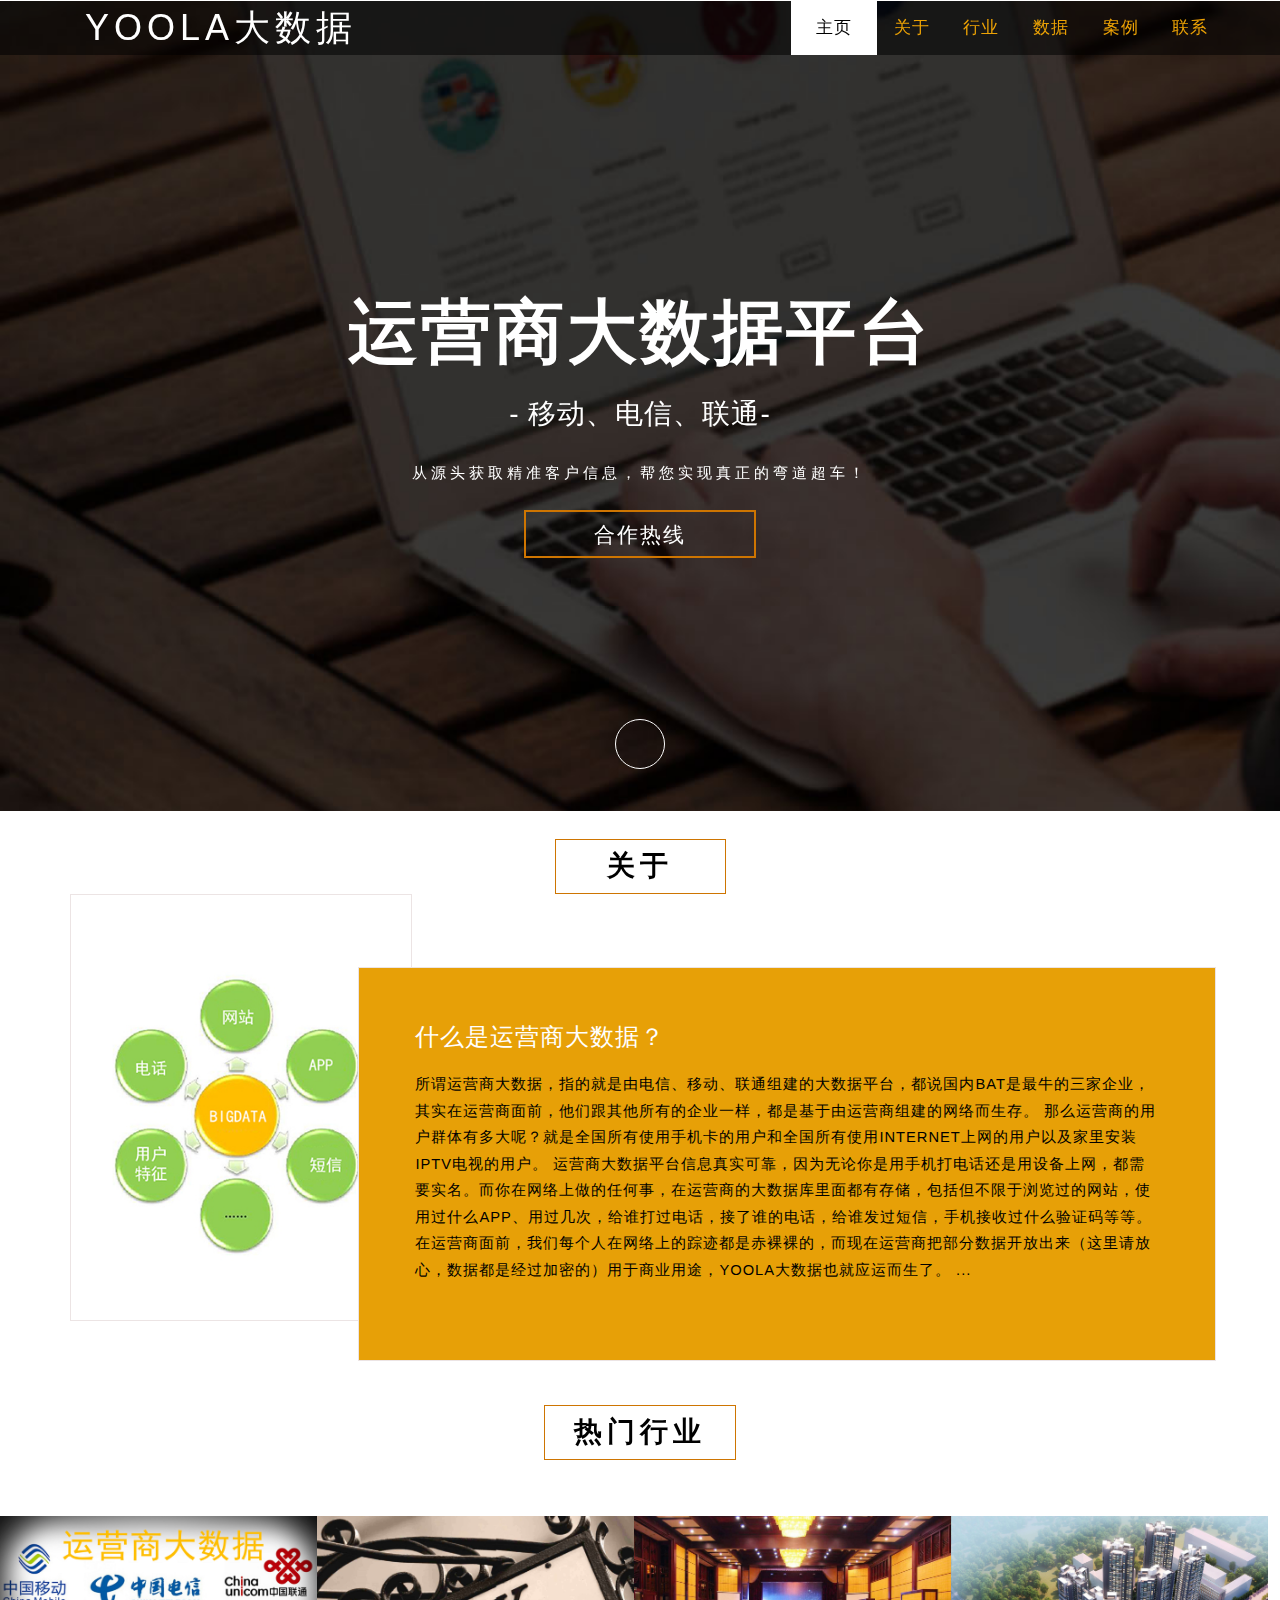
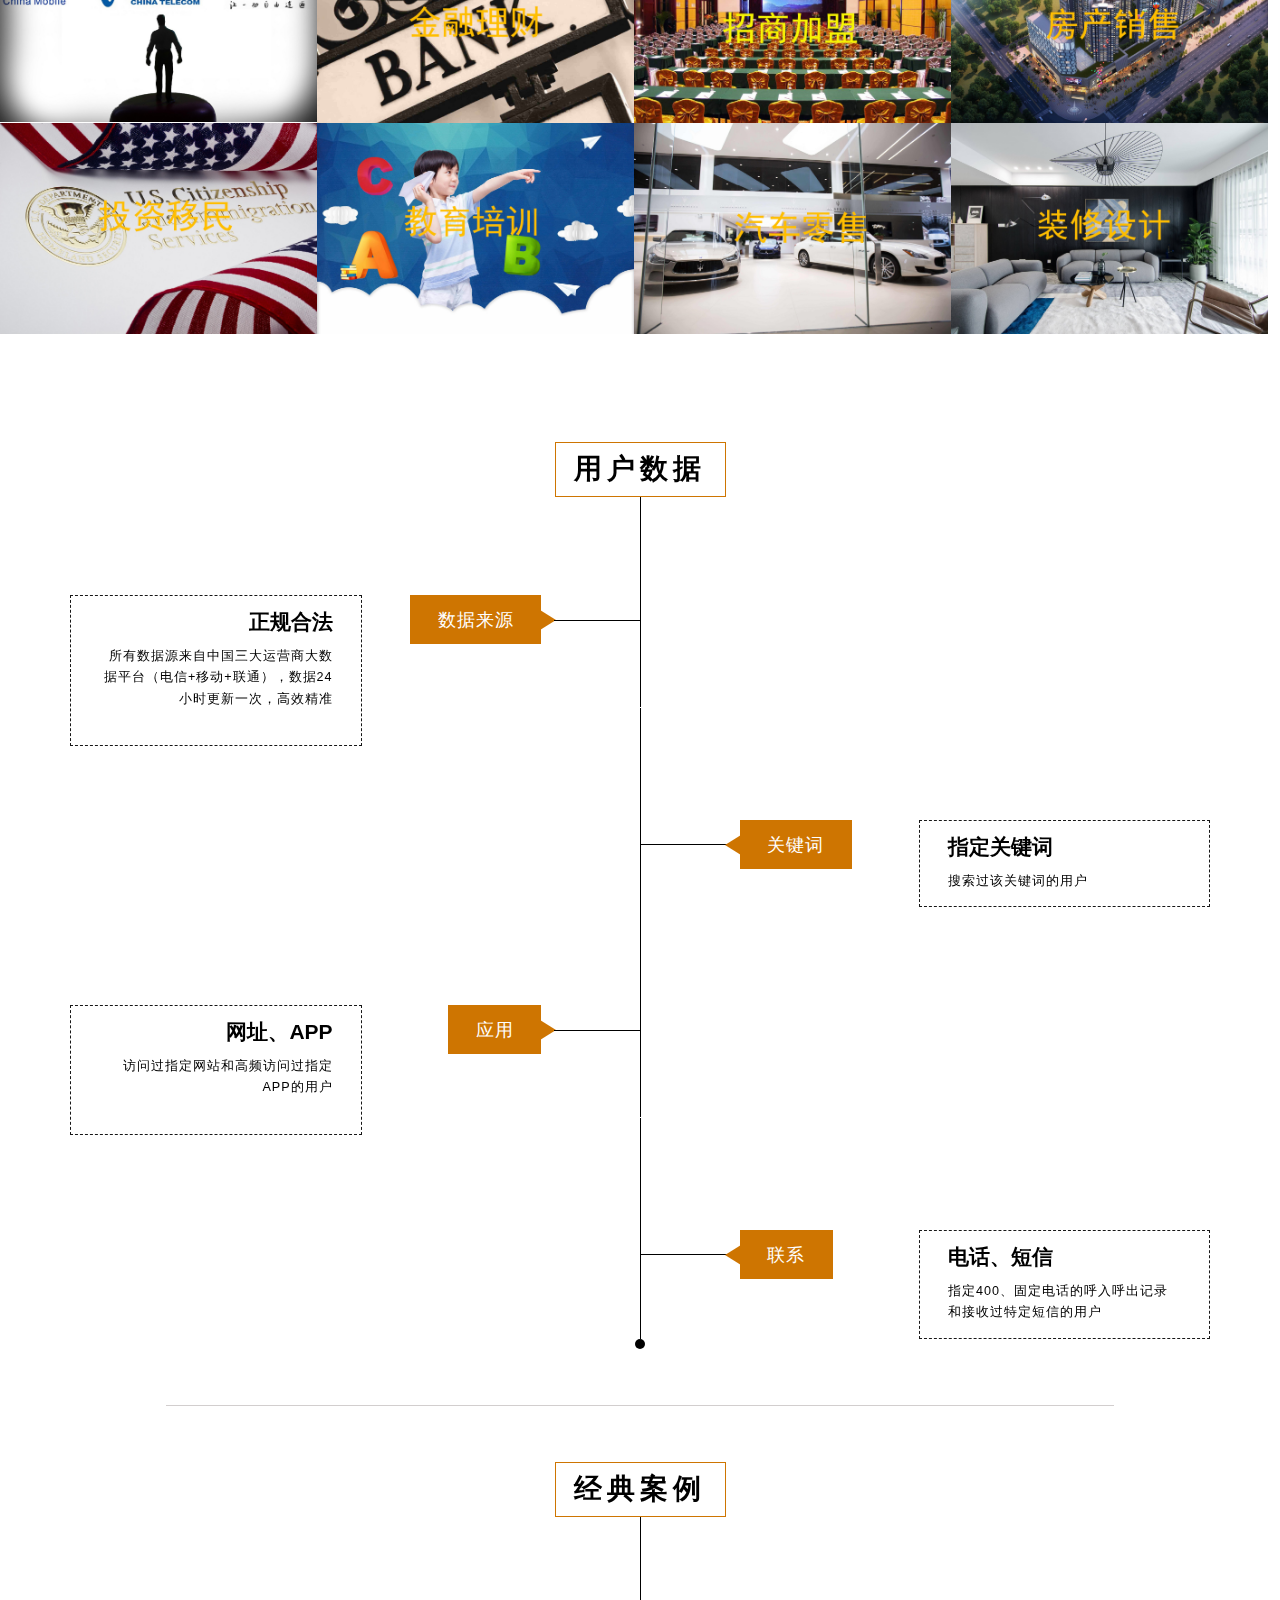
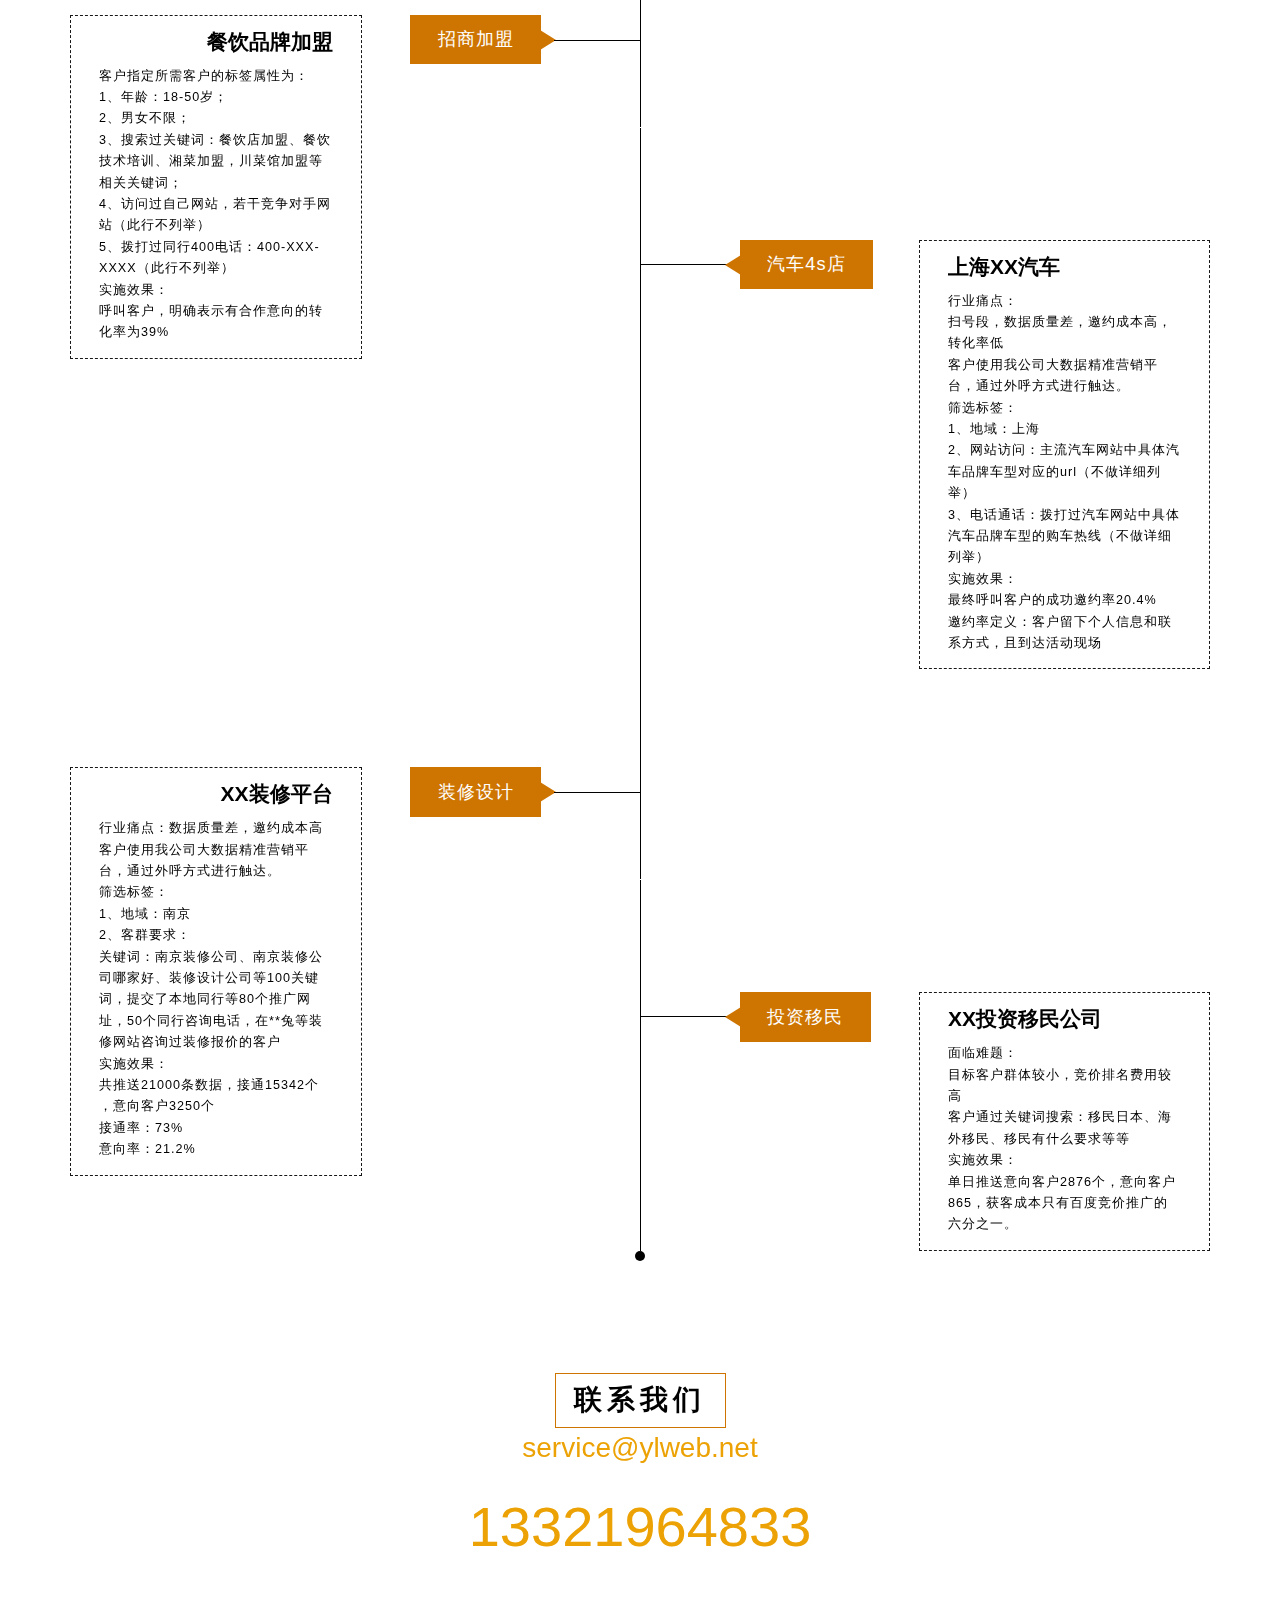
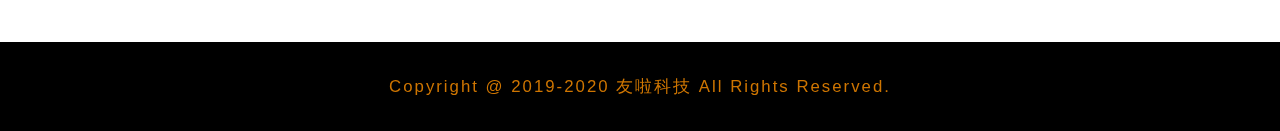
==== index.html @ e9c8e83b "fix" ====
<!DOCTYPE html>
<!-- saved from url=(0031)http://dsj.ylweb.net/index.html -->
<html lang="en"><head><meta http-equiv="Content-Type" content="text/html; charset=UTF-8">
<!-- for-mobile-apps -->
<meta name="viewport" content="width=device-width, initial-scale=1">

<title>运营商大数据精准客户营销平台-友啦科技</title>
<meta name="description" content="友啦科技移动联通电信三大运营商大数据平台，抓取精准客户信息，实时抓取指定网站、APP、搜索关键字的客户号码，运营商大数据精准客户营销平台！">
<meta name="keywords" content="友啦大数据,YOOLA大数据,大数据营销,运营商大数据,精准客户信息,精准客户资源,精准营销,精准号码,联通大数据,电信大数据,移动大数据">
<script type="application/x-javascript"> addEventListener("load", function() { setTimeout(hideURLbar, 0); }, false);
		function hideURLbar(){ window.scrollTo(0,1); } </script>
<!-- //for-mobile-apps -->
<link href="./index_files/bootstrap.css" rel="stylesheet" type="text/css" media="all">
<link href="./index_files/font-awesome.css" rel="stylesheet" type="text/css" media="all">
<link rel="stylesheet" href="./index_files/chocolat.css" type="text/css" media="screen">
<!-- chocolate css for gallery light box-->
<!-- animation -->
<link href="./index_files/animate.css" rel="stylesheet" type="text/css" media="all">
<!-- //animation -->
<link href="./index_files/style.css" rel="stylesheet" type="text/css" media="all">
<script src="./index_files/jquery-1.11.1.min.js.下载"></script>
<script src="./index_files/bootstrap.js.下载"></script>
<script type="text/javascript">
	jQuery(document).ready(function($) {
		$(".scroll").click(function(event){		
			event.preventDefault();
			$('html,body').animate({scrollTop:$(this.hash).offset().top},1000);
		});
	});
</script>
<!-- onlinefonts -->

<!-- //onlinefonts -->
<style type="text/css" id="jarallax-clip-0">#jarallax-container-0 {
   clip: rect(0px 1903px 811px 0);
   clip: rect(0px, 1903px, 811px, 0);
}</style></head>
<body id="page-top" data-spy="scroll" data-target=".navbar-fixed-top">
<!-- header -->
<div class="header-w3layouts"> 
  <!-- Navigation -->
  <nav class="navbar navbar-default navbar-fixed-top">
    <div class="container">
      <div class="navbar-header page-scroll">
        <button type="button" class="navbar-toggle" data-toggle="collapse" data-target=".navbar-ex1-collapse"> <span class="sr-only">Vitae</span> <span class="icon-bar"></span> <span class="icon-bar"></span> <span class="icon-bar"></span> </button>
        <h1><a class="navbar-brand" href="http://dsj.ylweb.net/index.html">YOOLA大数据</a></h1>
      </div>
      <!-- Collect the nav links, forms, and other content for toggling -->
      <div class="collapse navbar-collapse navbar-ex1-collapse">
        <ul class="nav navbar-nav navbar-right">
          <!-- Hidden li included to remove active class from about link when scrolled up past about section -->
          <li class="hidden"><a class="page-scroll" href="http://dsj.ylweb.net/index.html#page-top"></a></li>
          <li class="active"><a class="page-scroll scroll active" href="http://dsj.ylweb.net/index.html#home">主页</a></li>
          <li class=""><a class="page-scroll scroll" href="http://dsj.ylweb.net/index.html#about">关于</a></li> 
          <li class=""><a class="page-scroll scroll" href="http://dsj.ylweb.net/index.html#port">行业</a></li>
          <li><a class="page-scroll scroll" href="http://dsj.ylweb.net/index.html#edu">数据</a></li>
          <li><a class="page-scroll scroll" href="http://dsj.ylweb.net/index.html#exp">案例</a></li>
          <li class=""><a class="page-scroll scroll" href="http://dsj.ylweb.net/index.html#contact">联系</a></li>
        </ul>
      </div>
      <!-- /.navbar-collapse --> 
    </div>
    <!-- /.container --> 
  </nav>
</div>
<!-- //header -->
<div class="header jarallax" id="home" style="background-image: none; background-attachment: scroll; background-size: auto;"><div id="jarallax-container-0" style="position: absolute; top: 0px; left: 0px; width: 100%; height: 100%; overflow: hidden; pointer-events: none; transition: transform 0s linear -1ms, -webkit-transform 0s linear -1ms; visibility: hidden; z-index: -100;"><div style="background-position: 50% 50%; background-repeat: no-repeat; background-image: url(&quot;./1.jpg&quot;); position: fixed; top: 0px; left: 0px; width: 1903px; height: 811px; overflow: hidden; pointer-events: none; transition: transform 0s linear -1ms, -webkit-transform 0s linear -1ms; background-size: 1903px 1427.25px; visibility: visible; transform: translate3d(0px, 0px, 0px);"></div></div>
  <div class="container">
    <div class="banner-text text-center">
      <h2>运营商大数据平台</h2>
      <h3> - 移动、电信、联通- </h3>
      <p>从源头获取精准客户信息，帮您实现真正的弯道超车！ </p>
      <div class="w3l-button banner-btn"> <a href="tel:13321964833">合作热线</a> </div>
    </div>
    <div class="w3-arrow bounce animated"> <a href="http://dsj.ylweb.net/index.html#about" class="scroll"><i class="fa fa-angle-down" aria-hidden="true"></i></a> </div>
  </div>
</div>
<div class="about" id="about">
  <div class="container">
    <h3 class="w3l-heading">关于</h3>
    <div class="col-md-4 w3-about-top"> <img src="./index_files/3.jpg" class="img-responsive" alt="about-img"> </div>
    <div class="col-md-8 w3l-about">
      <div class="w3ls-heading">
        <h2>什么是运营商大数据？</h2>
      </div>
      <div class="w3ls-about-info">
        <p> 所谓运营商大数据，指的就是由电信、移动、联通组建的大数据平台，都说国内BAT是最牛的三家企业，其实在运营商面前，他们跟其他所有的企业一样，都是基于由运营商组建的网络而生存。 那么运营商的用户群体有多大呢？就是全国所有使用手机卡的用户和全国所有使用INTERNET上网的用户以及家里安装IPTV电视的用户。 运营商大数据平台信息真实可靠，因为无论你是用手机打电话还是用设备上网，都需要实名。而你在网络上做的任何事，在运营商的大数据库里面都有存储，包括但不限于浏览过的网站，使用过什么APP、用过几次，给谁打过电话，接了谁的电话，给谁发过短信，手机接收过什么验证码等等。 在运营商面前，我们每个人在网络上的踪迹都是赤裸裸的，而现在运营商把部分数据开放出来（这里请放心，数据都是经过加密的）用于商业用途，YOOLA大数据也就应运而生了。 ...</p>
      </div>
    </div>
    <div class="clearfix"></div>
  </div>
</div>
<!-- modal --> 
<!-- //modal --> 
<!-- Portfolio -->
<div class="portfolio" id="port">
  <div class="port-head">
    <h3 class="w3l-heading">热门行业</h3>
  </div>
  <ul class="simplefilter">
    <!--  <li class="active" data-filter="all">All</li>
    <li data-filter="1">Design1</li>
    <li data-filter="2">Design2</li>
    <li data-filter="3">Design3</li>-->
  </ul>
  <div class="filtr-container" style="padding: 0px; position: relative; height: 614px;"> <div class="filtr-item gallery-t" data-category="1, 3" data-sort="Busy streets" style="opacity: 1; transform: scale(1) translate3d(0px, 0px, 0px); backface-visibility: hidden; perspective: 1000px; transform-style: preserve-3d; position: absolute; transition: all 0.5s ease-out 0ms;"> <a href="./index_files/1-1ZF6221301253.jpg" class="b-link-stripe b-animate-go  thickbox">
      <figure class="w3ls-gallery"> <img src="./index_files/1-1ZF6221301253.jpg" class="img-responsive" alt="h">
        <figcaption class="w3layouts-caption">
          <h3>YOOLA大数据</h3>
        </figcaption>
      </figure>
      </a> </div>
<div class="filtr-item gallery-t" data-category="1, 3" data-sort="Busy streets" style="opacity: 1; transform: scale(1) translate3d(472px, 0px, 0px); backface-visibility: hidden; perspective: 1000px; transform-style: preserve-3d; position: absolute; transition: all 0.5s ease-out 0ms;"> <a href="./index_files/1-1ZF6221I0630.jpg" class="b-link-stripe b-animate-go  thickbox">
      <figure class="w3ls-gallery"> <img src="./index_files/1-1ZF6221I0630.jpg" class="img-responsive" alt="g">
        <figcaption class="w3layouts-caption">
          <h3>YOOLA大数据</h3>
        </figcaption>
      </figure>
      </a> </div>
<div class="filtr-item gallery-t" data-category="1, 3" data-sort="Busy streets" style="opacity: 1; transform: scale(1) translate3d(944px, 0px, 0px); backface-visibility: hidden; perspective: 1000px; transform-style: preserve-3d; position: absolute; transition: all 0.5s ease-out 0ms;"> <a href="./index_files/1-1ZF6221553S1.jpg" class="b-link-stripe b-animate-go  thickbox">
      <figure class="w3ls-gallery"> <img src="./index_files/1-1ZF6221553S1.jpg" class="img-responsive" alt="e">
        <figcaption class="w3layouts-caption">
          <h3>YOOLA大数据</h3>
        </figcaption>
      </figure>
      </a> </div>
<div class="filtr-item gallery-t" data-category="1, 3" data-sort="Busy streets" style="opacity: 1; transform: scale(1) translate3d(1416px, 0px, 0px); backface-visibility: hidden; perspective: 1000px; transform-style: preserve-3d; position: absolute; transition: all 0.5s ease-out 0ms;"> <a href="./index_files/1-1ZF622141cC.jpg" class="b-link-stripe b-animate-go  thickbox">
      <figure class="w3ls-gallery"> <img src="./index_files/1-1ZF622141cC.jpg" class="img-responsive" alt="b">
        <figcaption class="w3layouts-caption">
          <h3>YOOLA大数据</h3>
        </figcaption>
      </figure>
      </a> </div>
<div class="filtr-item gallery-t" data-category="1, 3" data-sort="Busy streets" style="opacity: 1; transform: scale(1) translate3d(0px, 307px, 0px); backface-visibility: hidden; perspective: 1000px; transform-style: preserve-3d; position: absolute; transition: all 0.5s ease-out 0ms;"> <a href="./index_files/1-1ZF6221051U2.jpg" class="b-link-stripe b-animate-go  thickbox">
      <figure class="w3ls-gallery"> <img src="./index_files/1-1ZF6221051U2.jpg" class="img-responsive" alt="f">
        <figcaption class="w3layouts-caption">
          <h3>YOOLA大数据</h3>
        </figcaption>
      </figure>
      </a> </div>
<div class="filtr-item gallery-t" data-category="1, 3" data-sort="Busy streets" style="opacity: 1; transform: scale(1) translate3d(472px, 307px, 0px); backface-visibility: hidden; perspective: 1000px; transform-style: preserve-3d; position: absolute; transition: all 0.5s ease-out 0ms;"> <a href="./index_files/1-1ZF6220Jc49.jpg" class="b-link-stripe b-animate-go  thickbox">
      <figure class="w3ls-gallery"> <img src="./index_files/1-1ZF6220Jc49.jpg" class="img-responsive" alt="d">
        <figcaption class="w3layouts-caption">
          <h3>YOOLA大数据</h3>
        </figcaption>
      </figure>
      </a> </div>
<div class="filtr-item gallery-t" data-category="1, 3" data-sort="Busy streets" style="opacity: 1; transform: scale(1) translate3d(944px, 307px, 0px); backface-visibility: hidden; perspective: 1000px; transform-style: preserve-3d; position: absolute; transition: all 0.5s ease-out 0ms;"> <a href="./index_files/1-1ZF6220645334.jpg" class="b-link-stripe b-animate-go  thickbox">
      <figure class="w3ls-gallery"> <img src="./index_files/1-1ZF6220645334.jpg" class="img-responsive" alt="c">
        <figcaption class="w3layouts-caption">
          <h3>YOOLA大数据</h3>
        </figcaption>
      </figure>
      </a> </div>
<div class="filtr-item gallery-t" data-category="1, 3" data-sort="Busy streets" style="opacity: 1; transform: scale(1) translate3d(1416px, 307px, 0px); backface-visibility: hidden; perspective: 1000px; transform-style: preserve-3d; position: absolute; transition: all 0.5s ease-out 0ms;"> <a href="./index_files/1-1ZF6220335513.jpg" class="b-link-stripe b-animate-go  thickbox">
      <figure class="w3ls-gallery"> <img src="./index_files/1-1ZF6220335513.jpg" class="img-responsive" alt="a">
        <figcaption class="w3layouts-caption">
          <h3>YOOLA大数据</h3>
        </figcaption>
      </figure>
      </a> </div>

    <div class="clearfix"> </div>
  </div>
</div>
<!-- //Portfolio --> 
<!--Education-->
<div id="edu" class="agile-edu">
  <div class="container">
    <h3 class="w3l-heading">用户数据</h3>
    <div class="work-info">
      <div class="col-md-6 col-sm-6 col-xs-6 work-right work-right2"> </div>
      <div class="col-md-6  col-sm-6 col-xs-6  work-left work-left2">
        <div class="col-md-6  col-sm-6 col-xs-6  work1">
          <h4>正规合法</h4>
          <p>所有数据源来自中国三大运营商大数据平台（电信+移动+联通），数据24小时更新一次，高效精准<br><br></p>
        </div>
        <div class="col-md-6  col-sm-6 col-xs-6  work2">
          <h5> 数据来源</h5>
          <span></span> </div>
      </div>
    </div>
    <div class="work-info">
      <div class="col-md-6  col-sm-6 col-xs-6"> </div>
      <div class="col-md-6  col-sm-6 col-xs-6  work-right">
        <div class="col-md-6  col-sm-6 col-xs-6 work2"> <span></span>
          <h5>关键词</h5>
        </div>
        <div class="col-md-6  col-sm-6 col-xs-6  work-right1">
          <h4>指定关键词</h4>
          <p>搜索过该关键词的用户</p>
        </div>
      </div>
      <div class="clearfix"> </div>
    </div>
    <div class="work-sec-2">
      <div class="work-info">
        <div class="col-md-6  col-sm-6 col-xs-6  work-right work-right2"> </div>
        <div class="col-md-6  col-sm-6 col-xs-6  work-left work-left2 ">
          <div class="col-md-6 col-sm-6 col-xs-6  work1">
            <h4>网址、APP</h4>
            <p>访问过指定网站和高频访问过指定APP的用户<br><br></p>
          </div>
          <div class="col-md-6  col-sm-6 col-xs-6  work2">
            <h5>应用</h5>
            <span></span> </div>
        </div>
      </div>
      <div class="work-info">
        <div class="col-md-6  col-sm-6 col-xs-6 "> </div>
        <div class="col-md-6  col-sm-6 col-xs-6  work-right">
          <div class="col-md-6  col-sm-6 col-xs-6  work2"> <span></span>
            <h5>联系</h5>
          </div>
          <div class="col-md-6 col-sm-6 col-xs-6  work-right1">
            <h4>电话、短信</h4>
            <p>指定400、固定电话的呼入呼出记录和接收过特定短信的用户</p>
          </div>
        </div>
        <div class="clearfix"> </div>
      </div>
      <span class="edu-circle"></span> </div>
  </div>
</div>
<!--//Education-->
<div class="agile-border"> <span></span> </div>
<!-- work-experience-->
<div id="exp" class="agile-edu exp">
  <div class="container">
    <h3 class="w3l-heading">经典案例</h3>
    <div class="work-info">
      <div class="col-md-6  col-sm-6 col-xs-6  work-right work-right2"> </div>
      <div class="col-md-6  col-sm-6 col-xs-6  work-left work-left2">
        <div class="col-md-6  col-sm-6 col-xs-6  work1">
          <h4>餐饮品牌加盟</h4>
          <p style="text-align:left">客户指定所需客户的标签属性为：<br>
1、年龄：18-50岁；<br>
2、男女不限；<br>
3、搜索过关键词：餐饮店加盟、餐饮技术培训、湘菜加盟，川菜馆加盟等相关关键词；<br>
4、访问过自己网站，若干竞争对手网站（此行不列举）<br>
5、拨打过同行400电话：400-XXX-XXXX（此行不列举）<br>
实施效果：<br>
呼叫客户，明确表示有合作意向的转化率为39%</p>
        </div>
        <div class="col-md-6  col-sm-6 col-xs-6 work2">
          <h5> 招商加盟</h5>
          <span></span> </div>
      </div>
    </div>
    <div class="work-info">
      <div class="col-md-6  col-sm-6 col-xs-6 "> </div>
      <div class="col-md-6  col-sm-6 col-xs-6 work-right">
        <div class="col-md-6 col-sm-6 col-xs-6 work2"> <span></span>
          <h5>汽车4s店</h5>
        </div>
        <div class="col-md-6  col-sm-6 col-xs-6 work-right1">
          <h4>上海XX汽车</h4>
          <p>行业痛点：<br>
扫号段，数据质量差，邀约成本高，转化率低<br>
客户使用我公司大数据精准营销平台，通过外呼方式进行触达。<br>
筛选标签：<br>
1、地域：上海<br>
2、网站访问：主流汽车网站中具体汽车品牌车型对应的url（不做详细列举）<br>
3、电话通话：拨打过汽车网站中具体汽车品牌车型的购车热线（不做详细列举）<br>
实施效果：<br>
最终呼叫客户的成功邀约率20.4%<br>
邀约率定义：客户留下个人信息和联系方式，且到达活动现场
</p>
        </div>
      </div>
      <div class="clearfix"> </div>
    </div>
    <div class="work-2">
      <div class="work-info">
        <div class="col-md-6  col-sm-6 col-xs-6 work-right work-right2"> </div>
        <div class="col-md-6  col-sm-6 col-xs-6  work-left work-left2 ">
          <div class="col-md-6  col-sm-6 col-xs-6 work1">
            <h4>XX装修平台</h4>
            <p style="text-align:left">
行业痛点：数据质量差，邀约成本高<br>
客户使用我公司大数据精准营销平台，通过外呼方式进行触达。<br>
筛选标签：<br>
1、地域：南京<br>
2、客群要求：<br>
关键词：南京装修公司、南京装修公司哪家好、装修设计公司等100关键词，提交了本地同行等80个推广网址，50个同行咨询电话，在**兔等装修网站咨询过装修报价的客户<br>
实施效果：<br>
共推送21000条数据，接通15342个 ，意向客户3250个<br>
接通率：73%<br>
意向率：21.2%
</p>
          </div>
          <div class="col-md-6  col-sm-6 col-xs-6  work2">
            <h5>装修设计</h5>
            <span></span> </div>
        </div>
      </div>
      <div class="work-info">
        <div class="col-md-6  col-sm-6 col-xs-6 "> </div>
        <div class="col-md-6  col-sm-6 col-xs-6 work-right">
          <div class="col-md-6  col-sm-6 col-xs-6 work2"> <span></span>
            <h5>投资移民</h5>
          </div>
          <div class="col-md-6  col-sm-6 col-xs-6 work-right1">
            <h4>XX投资移民公司</h4>
            <p>
面临难题：<br>
目标客户群体较小，竞价排名费用较高<br>
客户通过关键词搜索：移民日本、海外移民、移民有什么要求等等<br>
实施效果：<br>
单日推送意向客户2876个，意向客户865，获客成本只有百度竞价推广的六分之一。
</p>
          </div>
        </div>
        <div class="clearfix"> </div>
      </div>
      <span class="edu-circle"></span> </div>
  </div>
</div>
<!--//work-experience--> 
<!-- contact -->
<div id="contact" class="w3_agileits-contact">
  <div class="container">
    <h3 class="w3l-heading">联系我们</h3>
    <div class="w3_agile-contact  jarallax text-center">
      
      
      <a href="mailto:service@ylweb.net">service@ylweb.net</a>
      <h5><a href="tel:13321964833">13321964833</a></h5>
     <!-- <ul class="social-icons-w3_agile">
        <li><a href="#" class="fa fa-facebook icon icon-border facebook"> </a></li>
        <li><a href="#" class="fa fa-twitter icon icon-border twitter"> </a></li>
        <li><a href="#" class="fa fa-google-plus icon icon-border googleplus"> </a></li>
      </ul>-->
    </div>
  </div>
</div>
<!-- footer -->
<div class="agileits_w3layouts-footer text-center">
  <div class="container">
    <p>Copyright @ 2019-2020 友啦科技 All Rights Reserved.</p>
  </div>
</div>
<!-- //footer --> 
<!-- //contact --> 
<!-- PopUp-Box-JavaScript --> 
<script src="./index_files/jquery.chocolat.js.下载"></script> 
<script type="text/javascript">
			$(function() {
				$('.filtr-item a').Chocolat();
			});
		</script> 
<!-- //PopUp-Box-JavaScript --> 
<!-- fliter-JavaScript --> 
<script src="./index_files/jquery.filterizr.js.下载"></script> 
<script src="./index_files/controls.js.下载"></script> 
<script type="text/javascript">
			$(function() {
				$('.filtr-container').filterizr();
			});
		</script> 
<!-- //fliter-JavaScript --> 
<script src="./index_files/jarallax.js.下载"></script> 
<script src="./index_files/SmoothScroll.min.js.下载"></script> 
<script type="text/javascript">
	/* init Jarallax */
	$('.jarallax').jarallax({
		speed: 0.5,
		imgWidth: 1366,
		imgHeight: 768
	})
</script> 
<!-- start-smoth-scrolling --> 
<script type="text/javascript" src="./index_files/easing.js.下载"></script> 
<!-- //here ends scrolling icon -->

</body></html>
---- index_files/chocolat.css ----
/* 织梦58（dede58.com）做最好的织梦整站模板下载网站 */
body {
	margin: 0;
	padding: 0;
}
#Choco_overlay {
	background: #0a0a0a !important;
	position: fixed;
	top: 0;
	left: 0;
	z-index: 1000;
	width: 100%;
	height: 100%;
	display: none;
	padding: 0;
	margin: 0;
}
#Choco_content {
	display: none;
	width: 800px;
	height: 600px;
	z-index: 1001;
	position: fixed;
	left: 50%;
	top: 50%;
	margin-left: -400px;
	margin-top: -300px;
	border-top: 1px solid transparent;/*Yes, adjust image perfectly at the center of a box, don't know why.*/
}
#Choco_left_arrow {
	float: left;
	background-image: url(../images/left.png)!important;
	background-position: 12%;
	left: -20%;
}
#Choco_right_arrow {
	float: right;
	background-image: url(../images/right.png)!important;
	background-position: 88%;
	left: 20%;
}
.Choco_arrows {
	background-repeat: no-repeat;
	display: none;
	position: relative;
	cursor: pointer;
	width: 49%;
	top: -100%;
	height: 100%;
	margin-top: -30px;
}
#Choco_container_photo {
	text-align: center;
	width: 800px;
	height: 600px;/*background:url(../images/ajax-loader.gif) center center no-repeat;*/
}
#Choco_container_description {
	padding: 0;
	height: 26px;
	width: 100%;
	color: #FFFFFF;
	font-family: Tahoma;
	clear: both;
	position: relative;
	font-size: 12px;
	margin-top: -5px;
	overflow: hidden;
	visibility: hidden;
}
#Choco_container_title {
	float: left;
	padding: 5px;
}
#Choco_container_via {
	padding: 5px;
	float: right;
}
#Choco_container_via a {
	color: gray;
}
#Choco_container_via a:hover {
	color: white;
	background: gray;
}
#Choco_close {
	width: 32px;
	height: 32px;
	background-image: url(../images/close.png)!important;
	background-repeat: no-repeat;
	z-index: 1002;
	cursor: pointer;
	margin: 0px 0px 15px 0px;
	display: none;
}
#Choco_loading {
	width: 9px;
	height: 11px;
	background-image: url(../images/loading.gif);
	background-repeat: no-repeat;
	z-index: 1002;
	cursor: pointer;
	float: right;
	margin-top: -20px;
	display: none;
}
#Choco_bigImage {
	display: none;
	position: relative;
	width: 100%;
	height: 100%;
	margin-top: -5px;
}
---- index_files/style.css ----
/* 织梦58（dede58.com）做最好的织梦整站模板下载网站 */
/*-- Reset Code --*/
body {
	padding: 0;
	margin: 0;
	background: #FFF;
	font-family: 'Yanone Kaffeesatz', sans-serif;
}
body a {
	transition: 0.5s all;
	-webkit-transition: 0.5s all;
	-moz-transition: 0.5s all;
	-o-transition: 0.5s all;
	-ms-transition: 0.5s all;
	text-decoration: none;
}
body a:hover {
	text-decoration: none;
}
body a:focus, a:hover {
	text-decoration: none;
	outline: none;
}
input[type="button"], input[type="submit"], button.btn {
	-webkit-transition: 0.5s all;
	-moz-transition: 0.5s all;
	-o-transition: 0.5s all;
	-ms-transition: 0.5s all;
	transition: 0.5s all;
}
h1, h2, h3, h4, h5, h6 {
	margin: 0;
	padding: 0;
}
ul {
	margin: 0;
	padding: 0;
}
label {
	margin: 0;
}
.text-center {
	text-align: center;
}
ul {
	margin: 0;
	padding: 0;
}
label {
	margin: 0;
}
img {
	width: 100%;
}
a:focus, a:hover {
	text-decoration: none;
	outline: none;
}
/*-- //Reset-Code --*/
p {
	margin: 0;
	line-height: 2;
	font-size: 1em;
	color: #888;
}
/*-- header --*/ 
.jarallax {
	position: relative;
	background-size: cover;
	background-repeat: no-repeat;
	background-position: 50% 50%;
}
h1 a.navbar-brand {
	font-size: 1em;
	color: #fff !important;
	padding: 0;
	height: inherit;
	margin: 17px 0;
	letter-spacing: 5px;
	text-transform: uppercase;
}
.navbar > .container .navbar-brand, .navbar > .container-fluid .navbar-brand {
	margin-left: 15px;
}
nav.navbar.navbar-default.navbar-fixed-top {
	background: rgba(0, 0, 0, 0.53);
	border: none;
	-webkit-transition: .5s all;
	-moz-transition: .5s all;
	transition: .5s all;
}
.navbar-default .navbar-nav > li > a {
	color: #eca204;
	font-size: 1.2em;
	font-weight: 400;
	letter-spacing: 1px;
	padding: 1em;
}
.navbar-default .navbar-nav > .active > a, .navbar-default .navbar-nav > .active > a:hover, .navbar-default .navbar-nav > .active > a:focus {
	color: #000;
	background-color: #FFF;
	padding: 1em 1.5em;
}
.navbar-default .navbar-nav > li > a:hover, .navbar-default .navbar-nav > li > a:focus {
	color: #fff;
	background-color: transparent;
}
nav.navbar.navbar-default.navbar-fixed-top.top-nav-collapse {
	padding: 0;
	background: rgba(0, 0, 0, 0.75);
}
.header h2 {
	font-size: 5em;
	letter-spacing: 3px;
	font-weight: 700;
	color: #FFF;
	text-align: center;
	font-family: 'Dancing Script', cursive;
}
.header a {
	display: block;
	margin: 1em;
	background: #fff;
}
.banner-text h3 {
	color: #fff;
	font-size: 2em;
	letter-spacing: 1px;
	text-transform: capitalize;
	margin: 1em 0;
}
.banner-text p {
	font-size: 1.1em;
	color: #fff;
	letter-spacing: 4px;
	text-transform: uppercase;
}
.header {
	background: url(../images/1.jpg) center no-repeat;
	background-size: cover;
}
.banner-text.text-center {
	padding: 21em 0 9em;
}
/*-- //header --*/ 
.scroll-down a span {
	background: url(../images/down.png) no-repeat 0px 0px;
	height: 32px;
	width: 32px;
	display: inline-block;
}
.scroll-down {
	margin: 4% auto 0;
	text-align: center;
	position: absolute;
	left: 47%;
}
/*-- about --*/
.about {
	position: relative;
	padding: 2em 0;
}
.about img {
	padding: 0.1em;
	border: 1px solid #ece4e4;
}
h4.modal-title {
	font-size: 2em;
	text-transform: uppercase;
	letter-spacing: 2px;
	color: #000;
}
.w3l-button a:hover {
	color: #ce7501;
}
.services, .portfolio, .agile-edu, .w3_agileits-contact {
	padding: 4em 0;
}
.w3-exp {
	position: absolute;
}
.w3-about-top {
	width: 30%;
	padding: 0;
}
.w3-about-top h3, .w3-services-top h3, .w3-gallery h3, .w3-testimonial-top h3, .w3-news-top h3, .w3-team-top h3, .w3-subscribe-top h3, .w3-contact-top h3 {
	color: rgba(153, 153, 153, 0.23);
	font-size: 26em;
	margin: 0;
	text-align: left;
	font-weight: 700;
	font-family: 'Open Sans', sans-serif;
	line-height: .9em;
}
.w3l-about {
	width: 100%;
	top: 0;
	padding: 4em 0;
}
.about.scroll-down {
	margin: 4% auto 0;
	text-align: center;
	position: absolute;
	left: 47%;
}
h3.w3l-heading {
	color: #000000;
	font-size: 2em;
	text-align: center;
	text-transform: uppercase;
	font-weight: bold;
	letter-spacing: 5px;
	border: 1px solid #ce7501;
	width: 15%;
	margin: 0 auto;
	padding: 0.4em;
}
.w3ls-heading h3 {
	color: #000000;
	font-size: 3em;
	margin: 0;
	text-align: center;
	text-transform: uppercase;
	font-weight: 800;
	letter-spacing: 5px;
}
.w3ls-heading h2 {
	color: #fff;
	font-size: 1.7em;
	margin: 0;
	text-align: left;
	font-weight: 500;
	letter-spacing: 1px;
}
.w3-arrow {
	text-align: center;
	margin-bottom: 3em;
}
.w3-arrow a {
	background: transparent;
}
.w3-arrow a i.fa.fa-angle-down {
	color: #FFFFFF;
	font-size: 2em;
	border: solid 1px #FFFFFF;
	width: 50px;
	height: 50px;
	padding: .25em 0 0 0;
	border-radius: 50%;
	-webkit-border-radius: 50%;
	-ms-border-radius: 50%;
	-o-border-radius: 50%;
	-moz-border-radius: 50%;
}
.bounce.animated {
	-webkit-animation-duration: 3s;
	-moz-animation-duration: 3s;
	-o-animation-duration: 3s;
	-ms-animation-duration: 3s;
	animation-duration: 3s;
}
.bounce {
	-moz-animation: bounce 2s infinite;
	-webkit-animation: bounce 2s infinite;
	-o-animation: bounce 2s infinite;
	-ms-animation: bounce 2s infinite;
	animation: bounce 2s infinite;
}
.w3ls-about-info {
	margin: 1.5em 0;
}
.w3ls-about-info p {
	color: #000000;
	font-size: 1.05em;
	margin: 0 auto;
	letter-spacing: 1px;
	line-height: 1.8em;
}
.w3ls-about-grids {
	margin: 4em 0 0 0;
}
.w3ls-about-grid {
	padding: 0;
}
.w3ls-about-grid img {
	width: 100%;
}
.w3l-about {
	width: 55%;
	top: 29%;
	right: 14%;
	padding: 4em;
	background: rgb(231, 160, 7);
	border: 1px solid #ece4e4;
	position: absolute;
}
/*-- //about --*/
.w3l-button.banner-btn {
	width: 24%;
	margin: 0 auto;
}
.w3l-button a {
	color: #000;
	font-size: 1.5em;
	text-decoration: none;
	letter-spacing: 2px;
	text-transform: uppercase;
	font-weight: 500;
	text-align: center;
}
.w3l-button.banner-btn a:hover {
	background: #fff;
	color: #000;
}
.w3l-button a:focus {
	outline: none;
}
.w3l-button.banner-btn a {
	background: transparent;
	padding: 0.4em 0 0.3em;
	border: 2px solid #ce7501;
	font-weight: 500;
	color: #fff;
}
/*-- portfolio-page --*/
.port-head {
	text-align: center;
}
figure.w3ls-gallery {
	margin: 0;
	padding: 0;
	position: relative;
	display: block;
	cursor: pointer;
	overflow: hidden;
}
figure.w3ls-gallery:hover figcaption.w3layouts-caption {
	-ms-filter: alpha(Opacity=100);
	filter: alpha(opacity=100);
	opacity: 1;
	-webkit-transform: rotate(0);
	-moz-transform: rotate(0);
	-o-transform: rotate(0);
	-ms-transform: rotate(0);
	transform: rotate(0);
	top: 0;
}
figcaption.w3layouts-caption {
	-ms-filter: alpha(Opacity=0);
	filter: alpha(opacity=0);
	opacity: 0;
	position: absolute;
	height: 100%;
	width: 100%;
	top: -100%;
	background: rgba(0,0,0,.5);
	color: #fff;
	-webkit-transition: all .5s ease;
	-moz-transition: all .5s ease;
	-o-transition: all .5s ease;
	-ms-transition: all .5s ease;
	transition: all .5s ease;
	-webkit-transition-delay: .5s;
	-moz-transition-delay: .5s;
	-o-transition-delay: .5s;
	-ms-transition-delay: .5s;
	transition-delay: .5s;
	-webkit-transform: rotate(360deg);
	-moz-transform: rotate(360deg);
	-o-transform: rotate(360deg);
	-ms-transform: rotate(360deg);
	transform: rotate(360deg);
	text-align: center;
}
figcaption.w3layouts-caption h3 {
	font-weight: 400;
	font-size: 1.8em;
	color: #fff;
	text-transform: uppercase;
	padding: 10px 0px;
	margin-bottom: 0;
	background: #111;
	position: relative;
	left: 100%;
	margin-top: 110px;
	-webkit-transition: all .5s;
	-moz-transition: all .5s;
	-o-transition: all .5s;
	-ms-transition: all .5s;
	transition: all .5s;
	-webkit-transition-delay: 1s;
	-moz-transition-delay: 1s;
	-o-transition-delay: 1s;
	-ms-transition-delay: 1s;
	transition-delay: 1s;
}
figcaption.w3layouts-caption p {
	padding: 10px 0px;
	margin-bottom: 0;
	position: relative;
	left: 100%;
	font-size: 0.85em;
	line-height: 2em;
	-webkit-transition: all .5s;
	-moz-transition: all .5s;
	-o-transition: all .5s;
	-ms-transition: all .5s;
	transition: all .5s;
	-webkit-transition-delay: 1.3s;
	-moz-transition-delay: 1.3s;
	-o-transition-delay: 1.3s;
	-ms-transition-delay: 1.3s;
	transition-delay: 1.3s;
}
figure.w3ls-gallery:hover h3, figure.w3ls-gallery:hover p {
	left: 0;
}
figcaption.w3layouts-caption a {
	color: #fff;
	border: 2px solid #fff;
	padding: 4px 0px;
	text-decoration: none;
}
figcaption.w3layouts-caption:hover {
	color: #4f5856;
}
.gallery {
	padding: 6em 0;
}
.ga-top {
	margin-bottom: 3em;
}
.filtr-item {
	padding: 0em;
	width: 24.8%;
	float: left;
}
.filtr-container {
	width: 100%;
}
.item-desc {
	background-color: rgba(0,0,0,0.5);
	color: white;
	position: absolute;
	text-transform: uppercase;
	text-align: center;
	z-index: 1;
}
/* Filter controls */
.simplefilter li, .multifilter li, .sortandshuffle li {
	color: #000;
	cursor: pointer;
	display: inline-block;
	padding: 10px 20px;
	font-size: 15px;
	font-weight: 500;
	letter-spacing: 1px;
	margin: 0 12px;
	text-transform: uppercase;
	border: none;
	background: none;
	border-bottom: 5px solid #fff;
}
.simplefilter li {
	border: none;
	background: none;
	position: relative;
	border: 1px solid #000;
	transition: 0.5s all;
	-webkit-transition: 0.5s all;
	-moz-transition: 0.5s all;
	-ms-transition: 0.5s all;
	-o-transition: 0.5s all;
	letter-spacing: 2px;
}
.simplefilter li:before {
	content: '';
	position: absolute;
	top: 19px;
	background: #fff;
	height: 1px;
	width: 10px;
	right: -12px;
	-webkit-transition: .5s all;
	-moz-transition: .5s all;
	transition: .5s all;
	-webkit-transform: rotate(-64deg);
	-moz-transform: rotate(-64deg);
	-o-transform: rotate(-64deg);
	-ms-transform: rotate(-64deg);
	transform: rotate(-180deg);
}
.simplefilter li:last-child:before {
	content: '';
	position: absolute;
	top: 19px;
	background: #fff;
	height: 1px;
	width: 10px;
	right: -12px;
	-webkit-transition: .5s all;
	-moz-transition: .5s all;
	transition: .5s all;
	-webkit-transform: rotate(-64deg);
	-moz-transform: rotate(-64deg);
	-o-transform: rotate(-64deg);
	-ms-transform: rotate(-64deg);
	transform: rotate(-180deg);
}
.simplefilter li.active, .simplefilter li:hover {
	background: #ce7501;
	color: #fff;
	border: 1px solid #ce7501;
	transition: 0.5s all;
	-webkit-transition: 0.5s all;
	-moz-transition: 0.5s all;
	-ms-transition: 0.5s all;
	-o-transition: 0.5s all;
}
/* Shuffle and sort controls */
select {
	padding: 1rem 1rem;
	text-transform: uppercase;
}
.sortandshuffle .shuffle-btn {
	background-color: #dec800;
}
.sortandshuffle .sort-btn {
	background-color: #de0000;
}
.sortandshuffle .sort-btn.active {
	background-color: #9d0000;
}
/*----*/
.filtr-item {
	transform: scale(1) translate3d(0px, 0px, 0px);
	-o-transform: scale(1) translate3d(0px, 0px, 0px);
	transition: all 0.5s ease-out 0ms;
	-o-transition: all 0.5s ease-out 0ms;
	transform-style: preserve-3d;
	-o-transform-style: preserve-3d;
}
/*----*/
ul.simplefilter {
	text-align: center;
	margin: 4em 0;
}
/* education */
span.edu-circle {
	background: #000;
	width: 10px;
	height: 10px;
	border-radius: 50%;
	display: block;
	margin: 0 auto;
}
.wthree-edu {
	border: 1px solid #000;
	width: 17%;
	margin: 0 auto;
}
.w3ls-edu-left {
	padding: 3em 1em;
	border-right: 1px solid #000;
}
.w3ls-edu-left.edu-right {
	float: right;
	border-left: 1px solid #000;
	border-right: none;
}
/* //education */
.agile-border span {
	width: 74%;
	background: #d2cece;
	display: block;
	height: 1px;
	margin: 0 auto;
}
/*--work--*/
.work-left {
	text-align: right;
	padding: 7em 6em 0 0;
}
.work-right {
	border-left: 1px solid #000;
	padding: 8em 0 0em 6em;
}
.work-info h4 {
	font-size: 1.5em;
	color: #000;
	position: relative;
	font-weight: 600;
}
.work-info h5 {
	font-size: 1.3em;
	color: #fff;
	margin-bottom: .5em;
	display: inline-block;
	background: #ce7501;
	padding: 0.8em 1.5em;
	letter-spacing: 1px;
}
.work-left2 .work2 h5:before {
	width: 0;
	height: 0;
	position: absolute;
	content: '';
	top: 15px;
	right: 0;
	border-style: solid;
	border-width: 10px 0 10px 16px;
	border-color: transparent transparent transparent rgb(206, 117, 1);
}
.work-right .work2 h5:after {
	width: 0;
	height: 0;
	position: absolute;
	content: '';
	top: 15px;
	left: 0;
	border-style: solid;
	border-width: 10px 0 10px 16px;
	border-color: transparent transparent transparent rgb(206, 117, 1);
	transform: rotate(180deg);
}
.work-right.work-right2 {
	min-height: 210px;
	float: right;
}
.work-right.work-right2 h4 {
	margin-top: 0.8em;
}
.work2 span {
	display: block;
	width: 45%;
	background: #000;
	height: 1px;
	position: absolute;
	right: -85px;
	top: 25px;
}
.work-right .work2 span {
	display: block;
	width: 46%;
	background: #000;
	height: 1px;
	position: absolute;
	left: -84px;
	top: 24px;
}
.work1 {
	border: 1px dashed #171717;
	padding: 1em 2em;
	width: 60%;
}
.work2 {
	width: 40%;
}
.work-right1 {
	border: 1px dashed #171717;
	padding: 1em 2em;
	width: 60%;
}
.work1 p, .work-right1 p {
	color: #000;
	font-size: 0.9em;
	line-height: 1.7;
	letter-spacing: 1px;
	margin-top: 1em;
}
.work-left.work-left2.sec-3 {
	padding: 0 6em 0 0;
}
/*--//work--*/
/*-- contact --*/
.w3_agile-contact form {
	padding: 3em;
	width: 60%;
	margin: 3em auto;
	background: url(../images/1.jpg) center no-repeat;
	border: 1px solid #d2cece;
}
.w3_agile-contact input.name {
	padding: 0.8em 0.7em;
	width: 100%;
	color: #fff;
	font-size: 1.1em;
	background: transparent;
	border: 1px solid #ce7501;
	outline: none;
	-webkit-appearance: none;
	margin: 1em 0 0;
	letter-spacing: 2px;
}
.w3_agile-contact input.email {
	padding: 1em 0.5em;
	background: transparent;
	border: 1px solid #ce7501;
	width: 100%;
	color: #fff;
	font-size: 1em;
	outline: none;
	margin: 1em 0;
	-webkit-appearance: none;
	letter-spacing: 2px;
}
.w3_agile-contact textarea {
	resize: none;
	width: 100%;
	color: #fff;
	background: transparent;
	border: 1px solid #ce7501;
	font-size: 1em;
	outline: none;
	padding: 1em 0.5em;
	min-height: 150px;
	-webkit-appearance: none;
	letter-spacing: 2px;
}
.w3_agile-contact input[type="submit"] {
	color: #ffffff;
	font-size: 1.5em;
	letter-spacing: 2px;
	border: none;
	text-transform: uppercase;
	font-weight: 500;
	padding: 0.4em 0.5em;
	text-decoration: none;
	background: #ce7501;
	margin: 1em auto;
	-webkit-appearance: none;
	transition: 0.5s all;
	-webkit-transition: 0.5s all;
	-o-transition: 0.5s all;
	-moz-transition: 0.5s all;
	-ms-transition: 0.5s all;
	width: 25%;
	display: block;
}
.w3_agile-contact input[type="submit"]:hover {
	color: #eca204;
	background: #fff;
}
.w3_agile-contact ::-webkit-input-placeholder {
 color: #fff;
}
.w3_agile-contact :-moz-placeholder { /* Firefox 18- */
 color: #fff;
}
.w3_agile-contact::-moz-placeholder {  /* Firefox 19+ */
 color: #fff;
}
.w3_agile-contact :-ms-input-placeholder {
 color:#fff;
}
.w3_agile-contact h4 {
	color: #000;
	text-transform: uppercase;
	font-size: 3em;
	margin: 2em 0 1em;
}
.w3_agile-contact a {
	font-size: 2em;
	color: #eca204;
}
.w3_agile-contact a:hover {
	color: #000;
}
ul.social-icons-w3_agile li {
	list-style-type: none;
	display: inline-block;
	padding: 1em;
	color: #000;
	font-size: 1em;
}
ul.social-icons-w3_agile li a.facebook:hover {
	color: #3b5998;
}
ul.social-icons-w3_agile li a.twitter:hover {
	color: #1dcaff;
}
ul.social-icons-w3_agile li a.googleplus:hover {
	color: #d34836;
}
.w3_agile-contact h5 {
	font-size: 2em;
	color: #000;
	margin: 1em 0;
}
.agileits_w3layouts-footer {
	background: #000;
	padding: 2em 0;
}
h6.wthree-footer-text {
	font-size: 1.2em;
	width: 76%;
	margin: 0 auto;
	line-height: 1.5;
	color: #fff;
	letter-spacing: 1px;
}
.agileits_w3layouts-footer p {
	color: #ce7501;
	font-size: 1.2em;
	font-family: 'Yanone Kaffeesatz', sans-serif;
	letter-spacing: 2px;
}
.agileits_w3layouts-footer a {
	color: #ce7501;
	font-family: 'Yanone Kaffeesatz', sans-serif;
}
.agileits_w3layouts-footer a:hover {
	color: #fff;
}
/*--//contact--*/

/*-- about --*/
.about h4 {
	font-size: 1.2em;
	color: #a5a5a5;
	margin-top: 1em;
}
.about-left img {
	border: 5px solid #ce7501;
	padding: 5px;
}
ul.address {
	margin-top: 1.5em;
	border-top: 1px dashed #1d7288;
	padding-top: 0.5em;
}
ul.address li {
	display: block;
}
ul.address li ul.agileits-address-text li {
	display: inline-block;
	font-size: 1.2em;
	color: #000;
	margin-top: 1em;
	font-weight: 300;
}
ul.address li ul.agileits-address-text li:nth-child(1) {
	width: 20%;
}
ul.address li ul.agileits-address-text li a {
	color: #000;
	text-decoration: none;
}
ul.address li ul.agileits-address-text li a:hover {
	color: #000;
}

/*-- //about --*/
/* -- Responsive code -- */
@media screen and (max-width: 1920px) {
.w3l-about {
	width: 46%;
	top: 29%;
	right: 20%;
}
}
 @media screen and (max-width: 1680px) {
.w3l-about {
	width: 52%;
	top: 29%;
	right: 16%;
}
}
@media screen and (max-width: 1600px) {
.w3l-about {
	width: 54%;
	top: 29%;
	right: 14%;
}
}
@media screen and (max-width: 1440px) {
.w3l-about {
	width: 59%;
	right: 10.5%;
}
}
@media screen and (max-width: 1366px) {
}
@media screen and (max-width: 1280px) {
h3.w3l-heading {
	padding: 0.4em 0.5em;
}
figcaption.w3layouts-caption h3 {
	margin-top: 85px;
}
ul.simplefilter {
	margin-bottom: 20px;
}
.w3l-about {
	width: 67%;
	right: 5%;
}
}
@media screen and (max-width: 1080px) {
h3.w3l-heading {
	padding: 0.4em 0.5em;
	width: 17%;
}
.w3l-about {
	padding: 3em;
	width: 63%;
	right: 6.5%;
	top: 28%;
}
.w3-about-top {
	width: 35%;
}
.work2 span {
	width: 56%;
}
.work-right .work2 span {
	width: 55%;
}
.exp .work-info h5 {
	padding: 0.9em 0.7em
}
.w3_agile-contact form {
	width: 65%;
}
}
@media screen and (max-width: 1050px) {
h3.w3l-heading {
	padding: 0.4em 0.5em 0.2em;
}
.w3l-about {
	top: 32%;
	width: 65%;
	right: 5.5%;
}
.w3-about-top {
	margin-top: 1em;
}
figcaption.w3layouts-caption h3 {
	margin-top: 70px;
}
}
@media screen and (max-width: 1024px) {
.banner-text.text-center {
	padding: 15em 0 9em;
}
.w3l-about {
	width: 66%;
	right: 4%;
	top: 30%;
}
figcaption.w3layouts-caption h3 {
	margin-top: 66px;
}
}
@media screen and (max-width: 991px) {
.w3l-about {
	width: 100%;
	position: inherit;
}
.w3-about-top {
	width: 50%;
	margin: 1em auto 0;
}
h3.w3l-heading {
	width: 22%;
}
div#edu .container, div#exp .container {
	width: 100%;
}
.w3l-button.banner-btn {
	width: 26%;
}
.w3_agile-contact form {
	width: 78%;
}
.filtr-item {
	float: left;
	width: 50%;
}
.simplefilter li, .multifilter li, .sortandshuffle li {
	padding: 10px 13px;
	font-size: 1em;
}
.work-right {
	padding: 0 0 0 6em;
}
.banner-text p {
	letter-spacing: 3px;
}
.banner-text.text-center {
	padding: 17em 0 9em;
}
figcaption.w3layouts-caption h3 {
	margin-top: 150px;
}
}
@media screen and (max-width: 900px) {
.work-left2 .work2 h5:before {
	right: -16px;
}
.work2 span {
	width: 53%;
}
.work-right .work2 span {
	width: 61%;
}
.work-left {
	padding: 5em 6em 0 0;
}
.work2 {
	padding: 0;
}
.work2 span {
	width: 51%;
	right: -84px;
}
.work-right .work2 h5:after {
	left: -15px;
}
.filtr-item {
	width: 49.9%;
}
figcaption.w3layouts-caption h3 {
	margin-top: 130px;
}
}
@media screen and (max-width: 800px) {
.w3l-button.banner-btn {
	width: 26%;
}
figcaption.w3layouts-caption h3 {
	margin-top: 120px;
}
.work-left {
	padding: 5em 2em 0 0;
}
.work2 span {
	width: 10%;
	right: -28px;
}
.work-right {
	padding: 0em 0 0em 2em;
}
.work-right .work2 span {
	width: 12%;
	left: -29px;
}
ul.simplefilter {
	margin: 2em 0;
}
.banner-text.text-center {
	padding: 12em 0 1em;
}
.header h2 {
	font-size: 4.5em;
}
#Choco_right_arrow {
	left: 16%;
}
#Choco_left_arrow {
	left: -15%;
}
}
@media screen and (max-width: 768px) {
.services, .portfolio, .agile-edu, .w3_agileits-contact {
	padding: 3em 0;
}
figcaption.w3layouts-caption h3 {
	margin-top: 100px;
}
}
@media screen and (max-width: 736px) {
.banner-text p {
	letter-spacing: 2px;
}
.navbar-default .navbar-nav > li > a {
	text-align: center;
}
h3.w3l-heading {
	width: 23%;
}
.work-left {
	padding: 5em 1em 0 0;
}
.work2 span, .work-right .work2 span {
	width: 0;
}
.work-right {
	padding: 0em 0 0em 1em;
}
}
@media screen and (max-width: 667px) {
.w3l-button.banner-btn {
	width: 29%;
}
h3.w3l-heading {
	width: 25%;
}
.work-info h5 {
	font-size: 1.2em;
}
figcaption.w3layouts-caption h3 {
	margin-top: 60px;
}
}
@media screen and (max-width: 640px) {
.banner-text p {
	letter-spacing: 1px;
}
figcaption.w3layouts-caption h3 {
	margin-top: 87px;
}
h3.w3l-heading {
	width: 27%;
}
.work-info h5 {
	font-size: 1.1em;
	padding: 1.1em 1.5em;
}
.work1 p, .work-right1 p {
	font-size: 1em;
}
.w3l-button.banner-btn {
	width: 31%;
}
}
 @media screen and (max-width: 600px) {
.header h1 {
	font-size: 4.7em;
}
.header h2 {
	font-size: 4em;
}
.banner-text.text-center {
	padding: 6em 0 0;
}
h3.w3l-heading {
	width: 29%;
}
.work-info h5 {
	font-size: 1em;
}
.w3_agile-contact input[type="submit"] {
	width: 29%;
}
.work-info h5 {
	padding: 1.3em 1.5em;
}
}
@media screen and (max-width: 568px) {
.banner-text.text-center {
	padding: 7em 0 1em;
}
.banner-text p {
	font-size: 1em;
}
.header h1 {
	font-size: 4.5em;
}
.w3l-button.banner-btn {
	width: 35%;
}
h3.w3l-heading {
	width: 32%;
}
.w3_agile-contact input[type="submit"] {
	width: 33%;
	padding: 0.2em 0.5em;
}
.exp .work-info h5 {
	padding: 1.3em 0.7em;
}
figcaption.w3layouts-caption h3 {
	margin-top: 75px;
}
.header h2 {
	font-size: 3.8em;
}
}
@media screen and (max-width: 480px) {
.header h1 {
	font-size: 4em;
}
.header h2 {
	font-size: 3.6em;
}
.w3l-button.banner-btn {
	width: 40%;
}
.banner-text p {
	letter-spacing: 2px;
}
h3.w3l-heading {
	width: 38%;
}
figcaption.w3layouts-caption h3 {
	margin-top: 58px;
}
.w3_agile-contact form {
	width: 82%;
	padding: 2em;
}
.work-right {
	border-left: none;
}
.work-right.work-right2 {
	min-height: 0;
	float: none;
}
.work-left {
	width: 100%;
}
.work-left2 .work2 h5:before {
	top: 19px;
	left: 0;
	transform: rotate(180deg);
}
.work-left {
	padding: 5em 2em 0 0em;
}
.work-info h5 {
	padding: 1.3em 2em;
	font-size: 1.2em;
}
.exp .work-info h5 {
	padding: 1.3em 1.2em;
}
.work-left.work-left2 {
	padding: 5em 0 4em 2em;
}
.work1 {
	padding: 1em;
}
.work2 {
	width: 36%;
}
.work-right {
	width: 100%;
}
.work-right .work2 h5:after {
	width: 0;
	height: 0;
	top: 15px;
	left: 130px;
	transform: rotate(360deg);
}
span.edu-circle {
	display: none;
}
.banner-text.text-center {
	padding: 6em 0 0em;
}
.w3-arrow {
	margin-bottom: 2em;
}
}
@media screen and (max-width: 414px) {
.header h2 {
	font-size: 3.3em;
}
.header h1 {
	font-size: 3em;
}
.w3l-button.banner-btn {
	width: 49%;
}
.banner-text.text-center {
	padding: 7em 0 0;
}
h3.w3l-heading {
	width: 45%;
}
.filtr-item {
	float: none;
	width: 100%;
}
figcaption.w3layouts-caption h3 {
	margin-top: 119px;
}
.work-info h5 {
	padding: 1.3em 1.4em;
}
.work-right .work2 h5:after {
	left: 107px;
}
.exp .work-info h5 {
	padding: 1.3em 0.5em;
}
.w3_agile-contact form {
	width: 88%;
	padding: 1em;
}
.w3_agile-contact h4 {
	margin: 0.5em 0;
}
.w3-about-top {
	width: 100%;
}
#Choco_right_arrow {
	left: 17%;
}
#Choco_left_arrow {
	left: -17%;
}
}
@media screen and (max-width: 384px) {
.header h2 {
	font-size: 3em;
}
h3.w3l-heading {
	width: 49%;
}
.w3l-button.banner-btn {
	width: 54%;
}
.simplefilter li, .multifilter li, .sortandshuffle li {
	margin: 0 10px;
}
.work2 {
	width: 37%;
}
.work-left.work-left2 {
	padding: 5em 0 4em;
}
.work1, .work-right1 {
	width: 63%;
	padding: 1em;
}
.work-right {
	padding: 0;
}
.work-left2 .work2 h5:before {
	left: 2px;
}
.Choco_arrows {
	width: 41%;
}
#Choco_right_arrow {
	left: 1%;
}
#Choco_left_arrow {
	left: -1%;
}
}
@media screen and (max-width: 375px) {
.header h1 {
	font-size: 2.9em;
}
.simplefilter li, .multifilter li, .sortandshuffle li {
	margin: 0 8px;
}
figcaption.w3layouts-caption h3 {
	margin-top: 105px;
}
.work-right .work2 h5:after {
	left: 104px;
}
.services, .portfolio, .agile-edu, .w3_agileits-contact {
	padding: 2.5em 0;
}
.Choco_arrows {
	width: 37%;
}
.header h2 {
	font-size: 2.9em;
}
#Choco_right_arrow {
	left: 1%;
}
#Choco_left_arrow {
	left: 1%;
}
}
@media screen and (max-width: 320px) {
.header h1 {
	font-size: 2.3em;
	letter-spacing: 3px;
}
.header h2 {
	font-size: 2.3em;
}
.w3l-button.banner-btn {
	width: 67%;
}
h3.w3l-heading {
	width: 60%;
}
.simplefilter li, .multifilter li, .sortandshuffle li {
	padding: 6px;
}
.simplefilter li, .multifilter li, .sortandshuffle li {
	margin: 0 8px;
}
figcaption.w3layouts-caption h3 {
	margin-top: 85px;
}
.work-info h5 {
	padding: 1em 0.6em;
}
.work-left2 .work2 h5:before {
	left: 3px;
	top: 16px;
}
.work-right .work2 h5:after {
	left: 107px;
}
.work1, .work-right1 {
	width: 54%;
}
.work2 {
	width: 46%;
}
.work-info h5 {
	padding: 1em 1.4em;
}
.w3_agile-contact form {
	width: 98%;
	padding: 1em;
}
.w3_agile-contact h5 {
	margin: 0.5em 0;
}
}
/* -- //Responsive code -- */
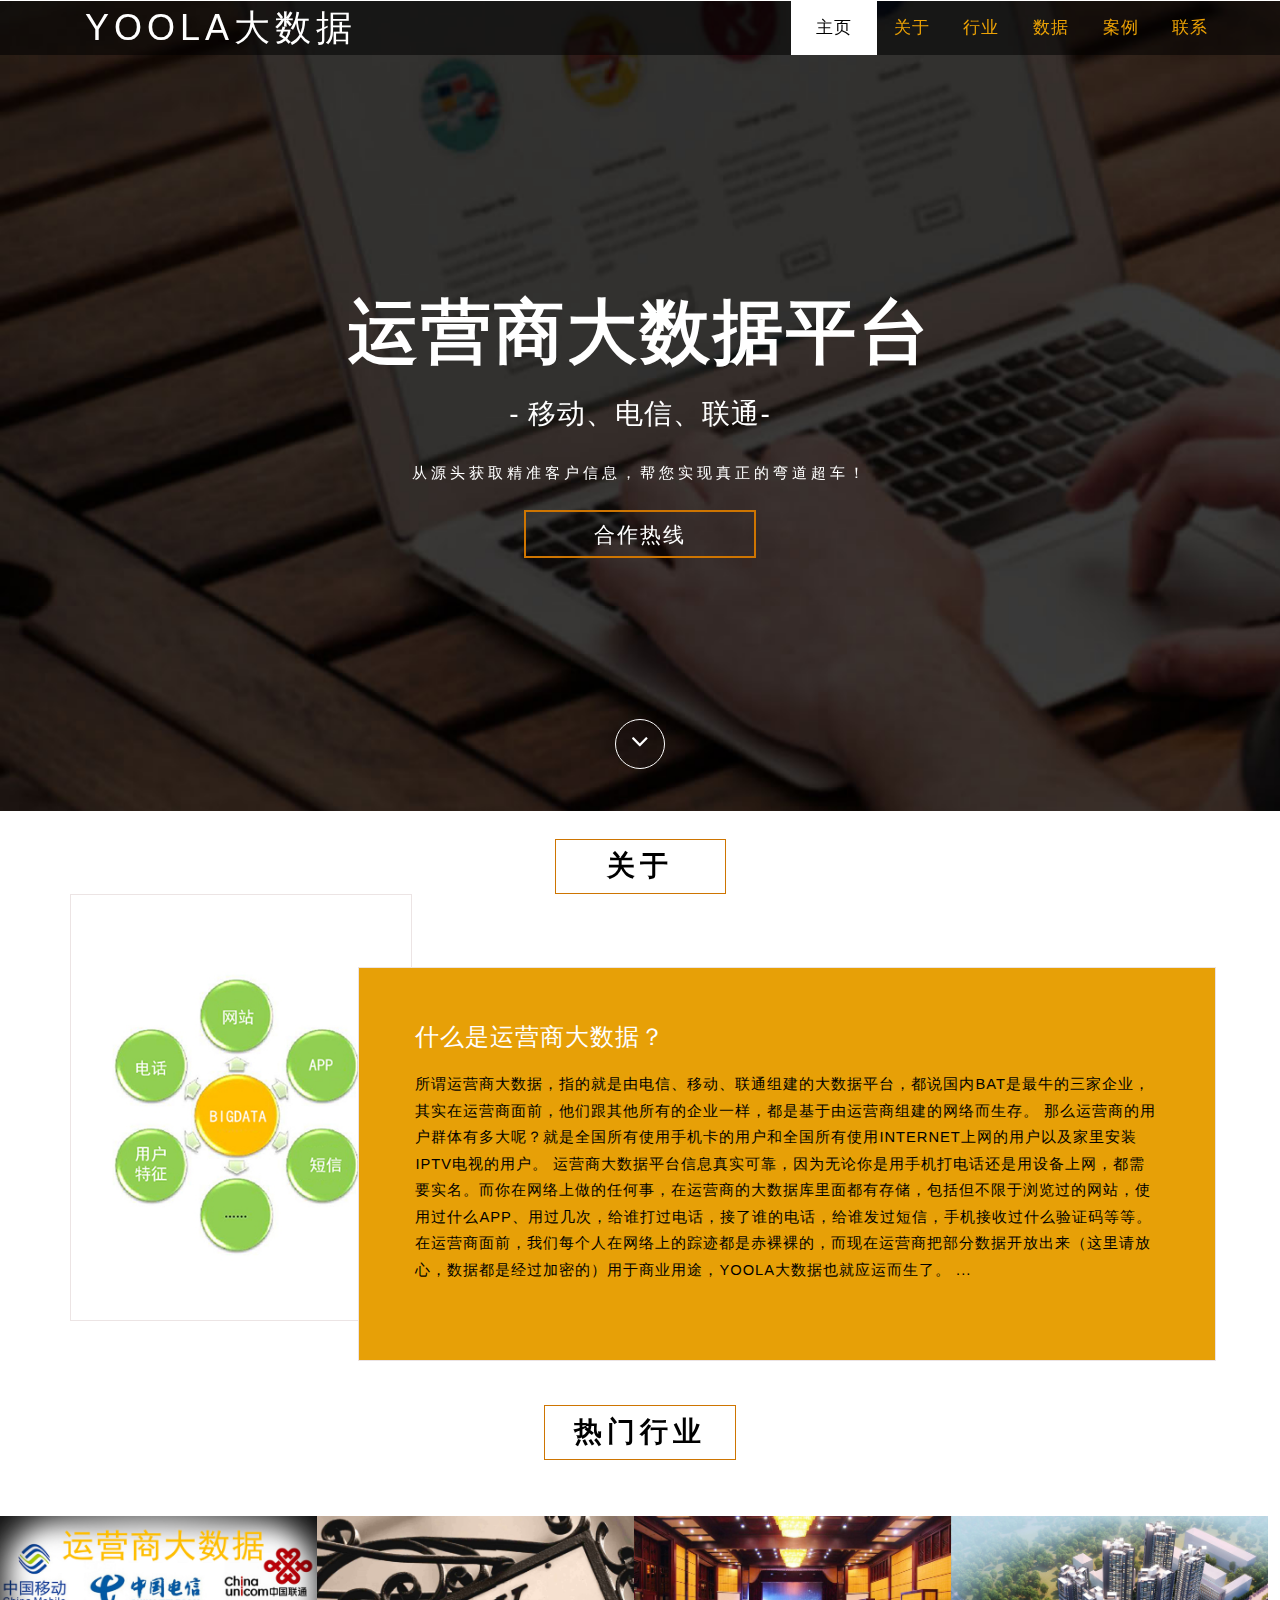
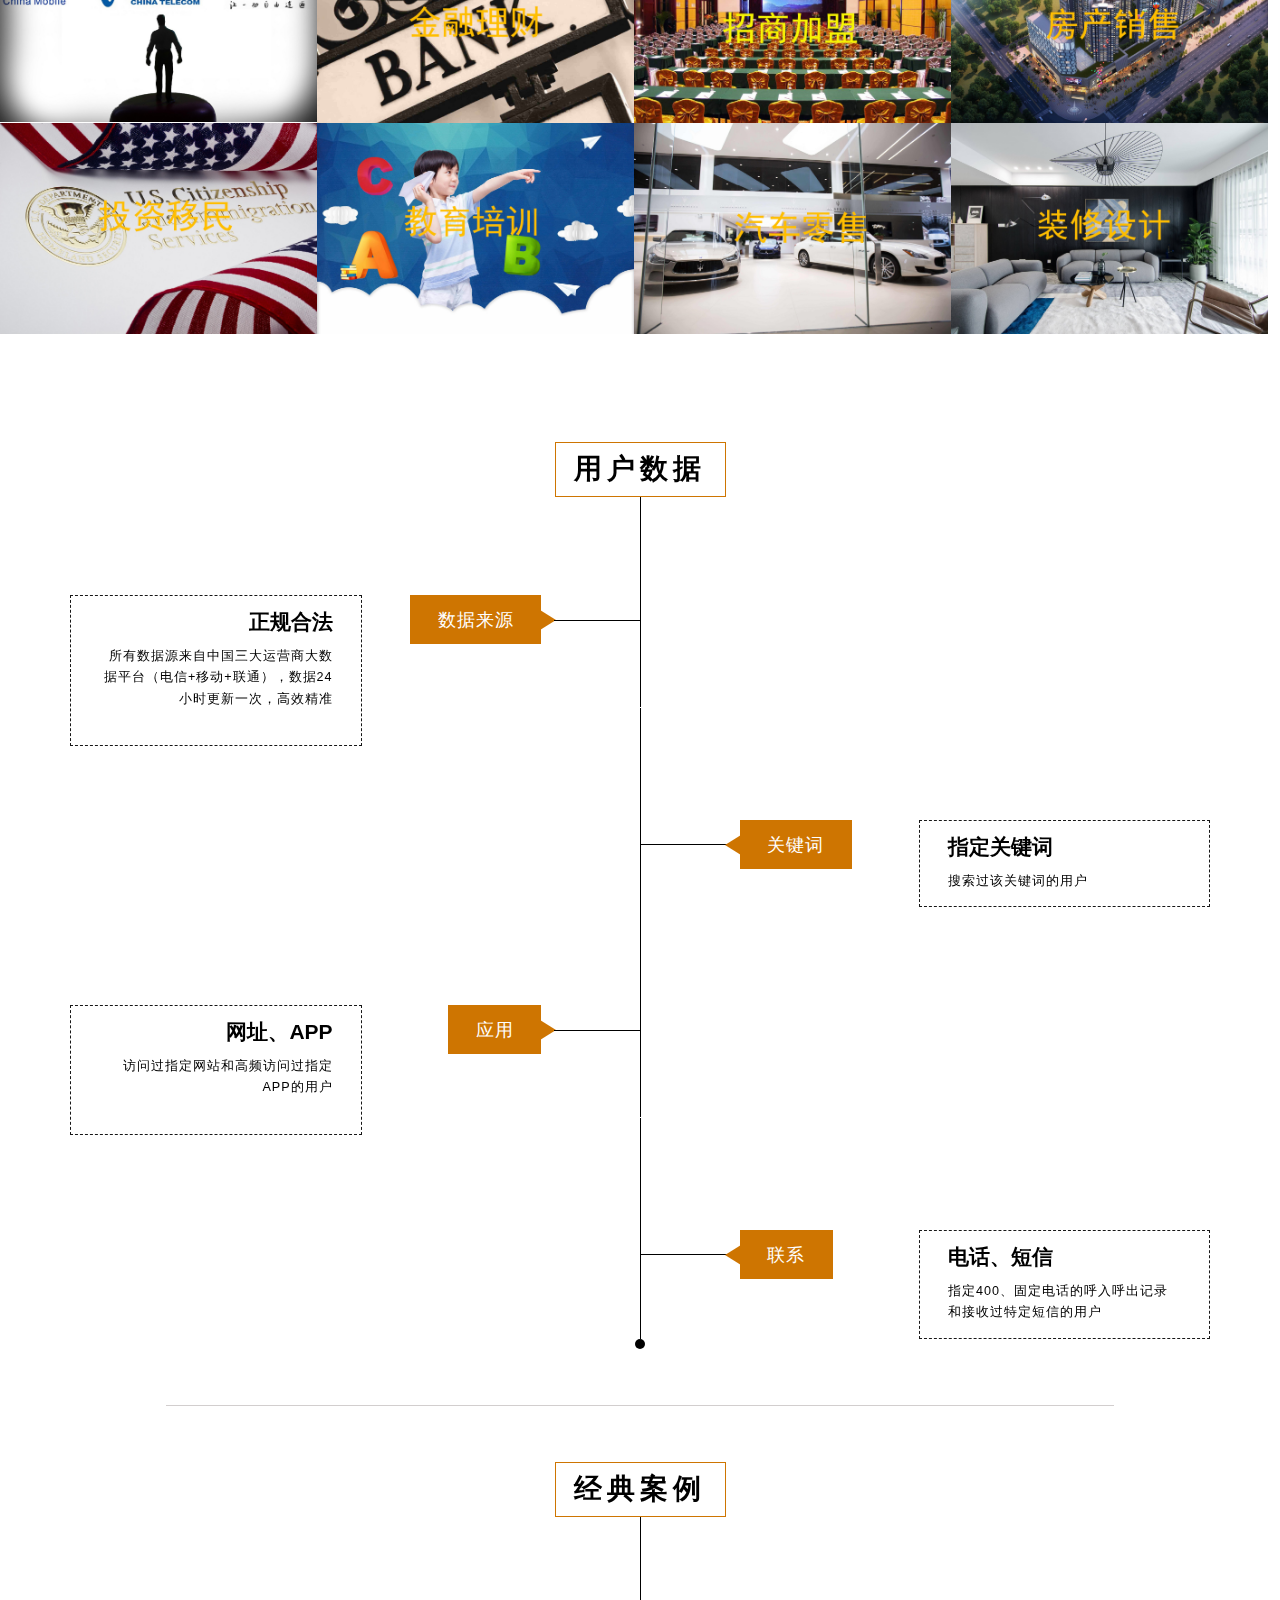
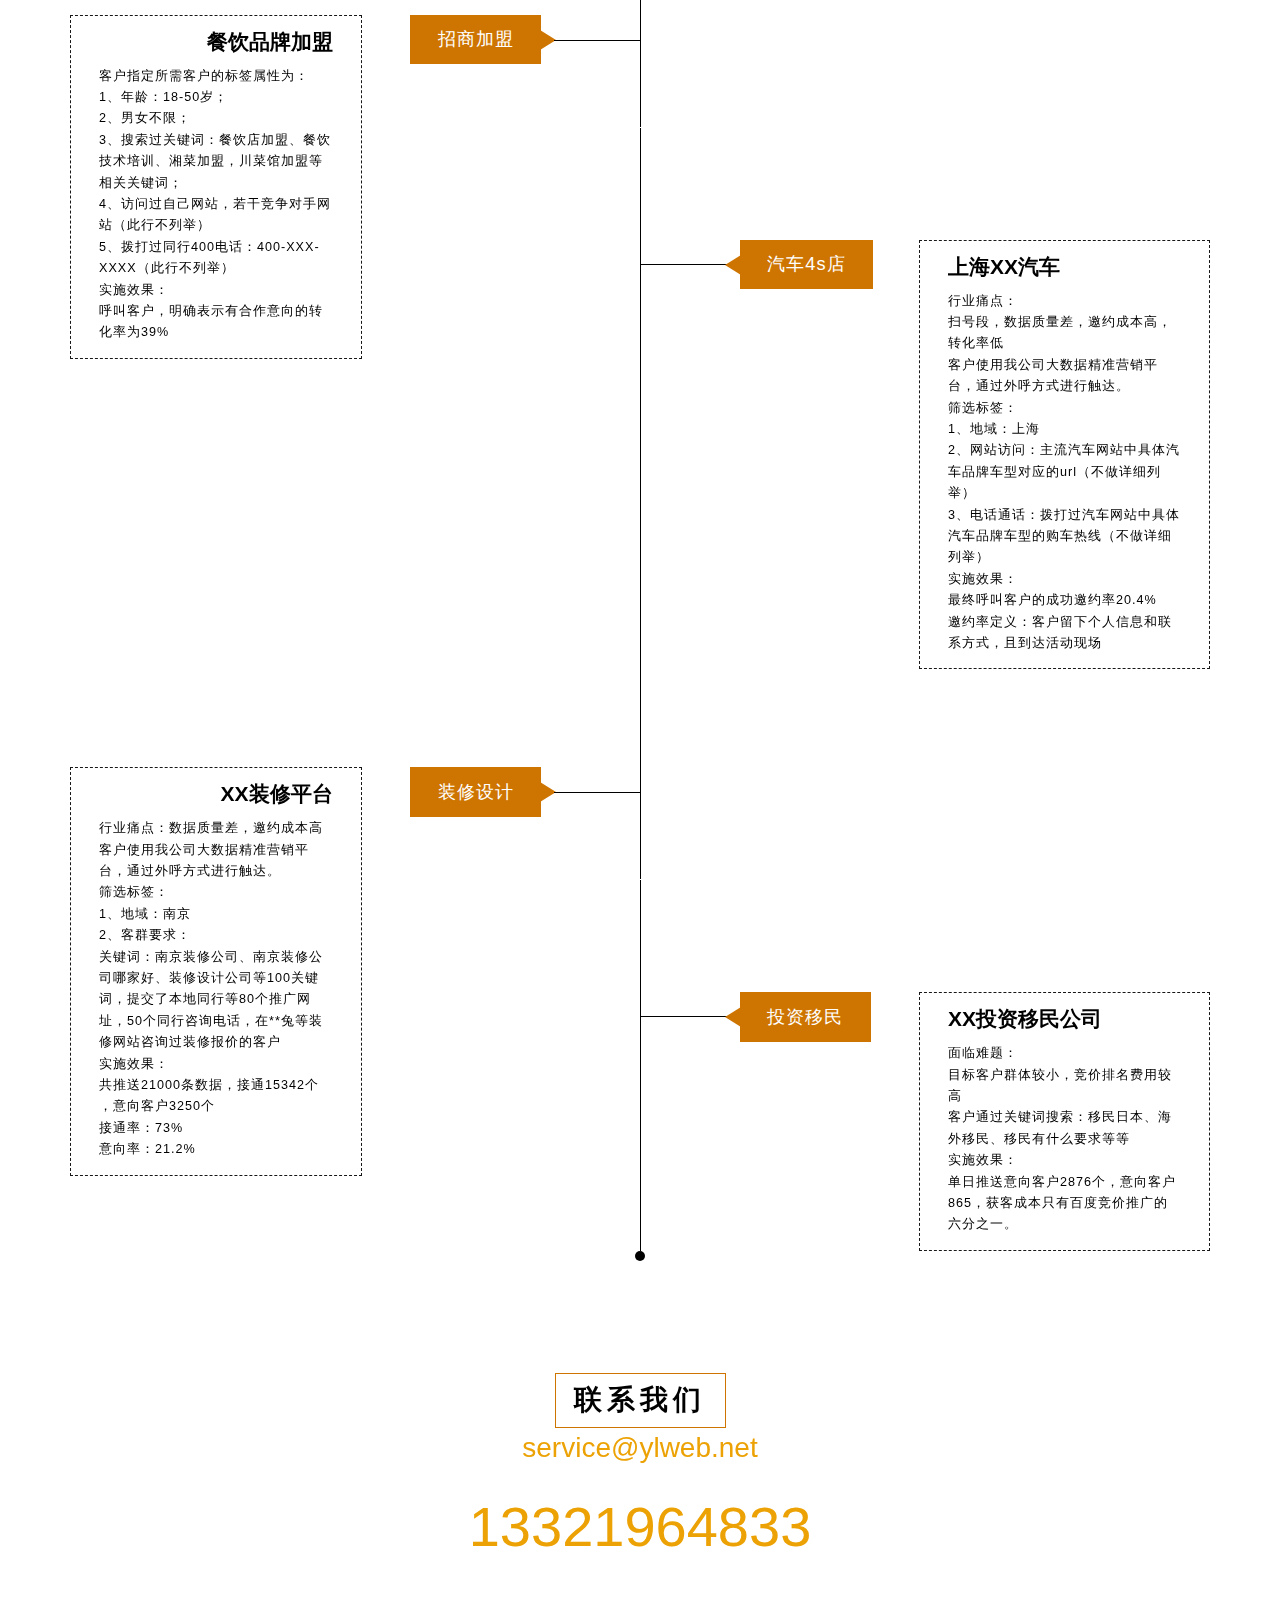
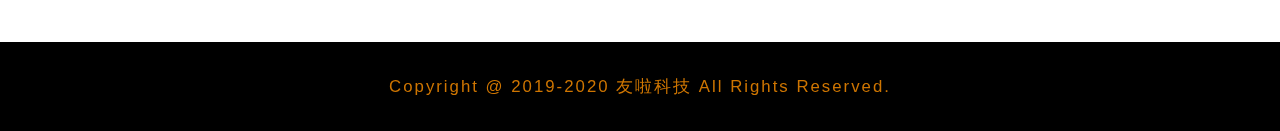
==== commit 06e8afe4: "fix" ====
--- a/index.html
+++ b/index.html
@@ -1,5 +1,5 @@
 <!DOCTYPE html>
-<!-- saved from url=(0031)http://dsj.ylweb.net/index.html -->
+<!-- saved from url=(0031)index.html -->
 <html lang="en"><head><meta http-equiv="Content-Type" content="text/html; charset=UTF-8">
 <!-- for-mobile-apps -->
 <meta name="viewport" content="width=device-width, initial-scale=1">
@@ -7,6 +7,7 @@
 <title>运营商大数据精准客户营销平台-友啦科技</title>
 <meta name="description" content="友啦科技移动联通电信三大运营商大数据平台，抓取精准客户信息，实时抓取指定网站、APP、搜索关键字的客户号码，运营商大数据精准客户营销平台！">
 <meta name="keywords" content="友啦大数据,YOOLA大数据,大数据营销,运营商大数据,精准客户信息,精准客户资源,精准营销,精准号码,联通大数据,电信大数据,移动大数据">
+<link rel="icon" href="./favicon.ico" mce_href="./favicon.ico" type="image/x-icon">
 <script type="application/x-javascript"> addEventListener("load", function() { setTimeout(hideURLbar, 0); }, false);
 		function hideURLbar(){ window.scrollTo(0,1); } </script>
 <!-- //for-mobile-apps -->
@@ -18,8 +19,8 @@
 <link href="./index_files/animate.css" rel="stylesheet" type="text/css" media="all">
 <!-- //animation -->
 <link href="./index_files/style.css" rel="stylesheet" type="text/css" media="all">
-<script src="./index_files/jquery-1.11.1.min.js.下载"></script>
-<script src="./index_files/bootstrap.js.下载"></script>
+<script src="./index_files/jquery-1.11.1.min.js"></script>
+<script src="./index_files/bootstrap.js"></script>
 <script type="text/javascript">
 	jQuery(document).ready(function($) {
 		$(".scroll").click(function(event){		
@@ -43,19 +44,19 @@
     <div class="container">
       <div class="navbar-header page-scroll">
         <button type="button" class="navbar-toggle" data-toggle="collapse" data-target=".navbar-ex1-collapse"> <span class="sr-only">Vitae</span> <span class="icon-bar"></span> <span class="icon-bar"></span> <span class="icon-bar"></span> </button>
-        <h1><a class="navbar-brand" href="http://dsj.ylweb.net/index.html">YOOLA大数据</a></h1>
+        <h1><a class="navbar-brand" href="index.html">YOOLA大数据</a></h1>
       </div>
       <!-- Collect the nav links, forms, and other content for toggling -->
       <div class="collapse navbar-collapse navbar-ex1-collapse">
         <ul class="nav navbar-nav navbar-right">
           <!-- Hidden li included to remove active class from about link when scrolled up past about section -->
-          <li class="hidden"><a class="page-scroll" href="http://dsj.ylweb.net/index.html#page-top"></a></li>
-          <li class="active"><a class="page-scroll scroll active" href="http://dsj.ylweb.net/index.html#home">主页</a></li>
-          <li class=""><a class="page-scroll scroll" href="http://dsj.ylweb.net/index.html#about">关于</a></li> 
-          <li class=""><a class="page-scroll scroll" href="http://dsj.ylweb.net/index.html#port">行业</a></li>
-          <li><a class="page-scroll scroll" href="http://dsj.ylweb.net/index.html#edu">数据</a></li>
-          <li><a class="page-scroll scroll" href="http://dsj.ylweb.net/index.html#exp">案例</a></li>
-          <li class=""><a class="page-scroll scroll" href="http://dsj.ylweb.net/index.html#contact">联系</a></li>
+          <li class="hidden"><a class="page-scroll" href="index.html#page-top"></a></li>
+          <li class="active"><a class="page-scroll scroll active" href="index.html#home">主页</a></li>
+          <li class=""><a class="page-scroll scroll" href="index.html#about">关于</a></li> 
+          <li class=""><a class="page-scroll scroll" href="index.html#port">行业</a></li>
+          <li><a class="page-scroll scroll" href="index.html#edu">数据</a></li>
+          <li><a class="page-scroll scroll" href="index.html#exp">案例</a></li>
+          <li class=""><a class="page-scroll scroll" href="index.html#contact">联系</a></li>
         </ul>
       </div>
       <!-- /.navbar-collapse --> 
@@ -72,7 +73,7 @@
       <p>从源头获取精准客户信息，帮您实现真正的弯道超车！ </p>
       <div class="w3l-button banner-btn"> <a href="tel:13321964833">合作热线</a> </div>
     </div>
-    <div class="w3-arrow bounce animated"> <a href="http://dsj.ylweb.net/index.html#about" class="scroll"><i class="fa fa-angle-down" aria-hidden="true"></i></a> </div>
+    <div class="w3-arrow bounce animated"> <a href="index.html#about" class="scroll"><i class="fa fa-angle-down" aria-hidden="true"></i></a> </div>
   </div>
 </div>
 <div class="about" id="about">
@@ -343,7 +344,7 @@
 <!-- //footer --> 
 <!-- //contact --> 
 <!-- PopUp-Box-JavaScript --> 
-<script src="./index_files/jquery.chocolat.js.下载"></script> 
+<script src="./index_files/jquery.chocolat.js"></script> 
 <script type="text/javascript">
 			$(function() {
 				$('.filtr-item a').Chocolat();
@@ -351,16 +352,16 @@
 		</script> 
 <!-- //PopUp-Box-JavaScript --> 
 <!-- fliter-JavaScript --> 
-<script src="./index_files/jquery.filterizr.js.下载"></script> 
-<script src="./index_files/controls.js.下载"></script> 
+<script src="./index_files/jquery.filterizr.js"></script> 
+<script src="./index_files/controls.js"></script> 
 <script type="text/javascript">
 			$(function() {
 				$('.filtr-container').filterizr();
 			});
 		</script> 
 <!-- //fliter-JavaScript --> 
-<script src="./index_files/jarallax.js.下载"></script> 
-<script src="./index_files/SmoothScroll.min.js.下载"></script> 
+<script src="./index_files/jarallax.js"></script> 
+<script src="./index_files/SmoothScroll.min.js"></script> 
 <script type="text/javascript">
 	/* init Jarallax */
 	$('.jarallax').jarallax({
@@ -370,7 +371,7 @@
 	})
 </script> 
 <!-- start-smoth-scrolling --> 
-<script type="text/javascript" src="./index_files/easing.js.下载"></script> 
+<script type="text/javascript" src="./index_files/easing.js"></script> 
 <!-- //here ends scrolling icon -->
 
 </body></html>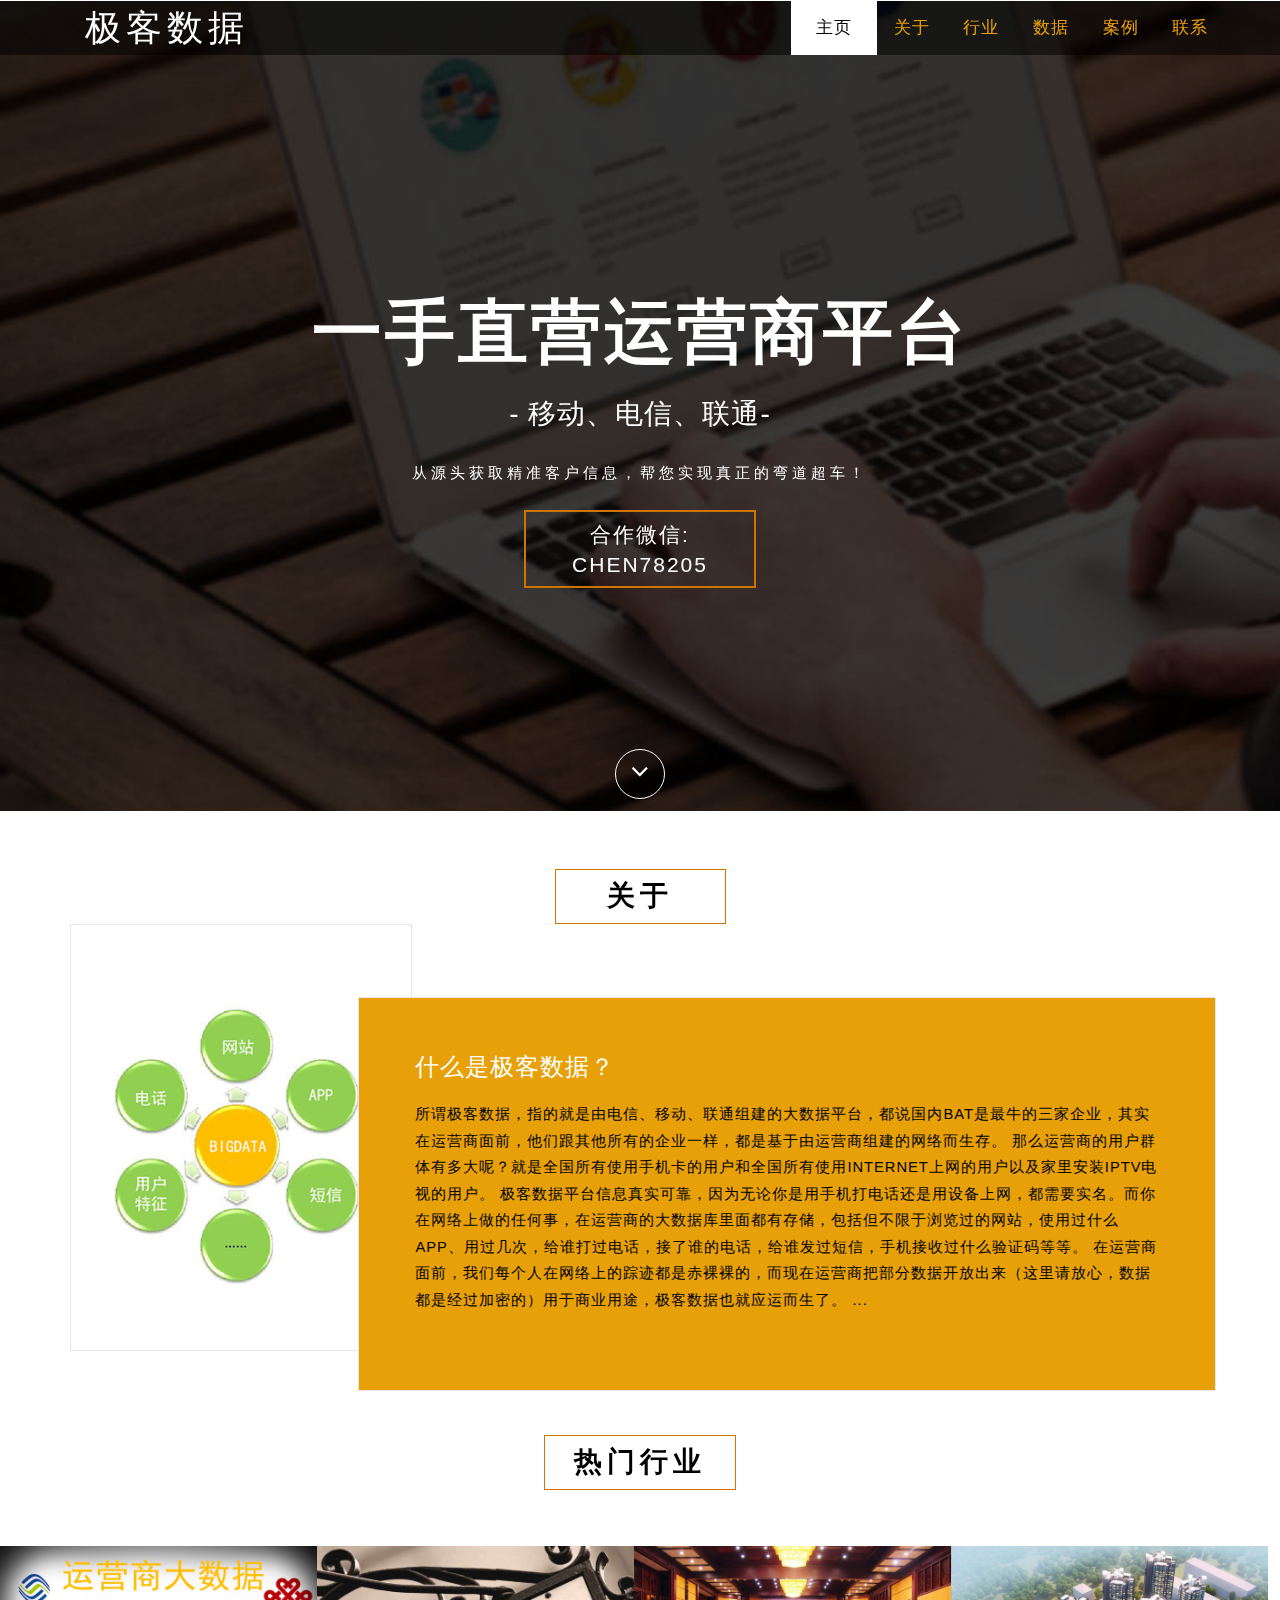
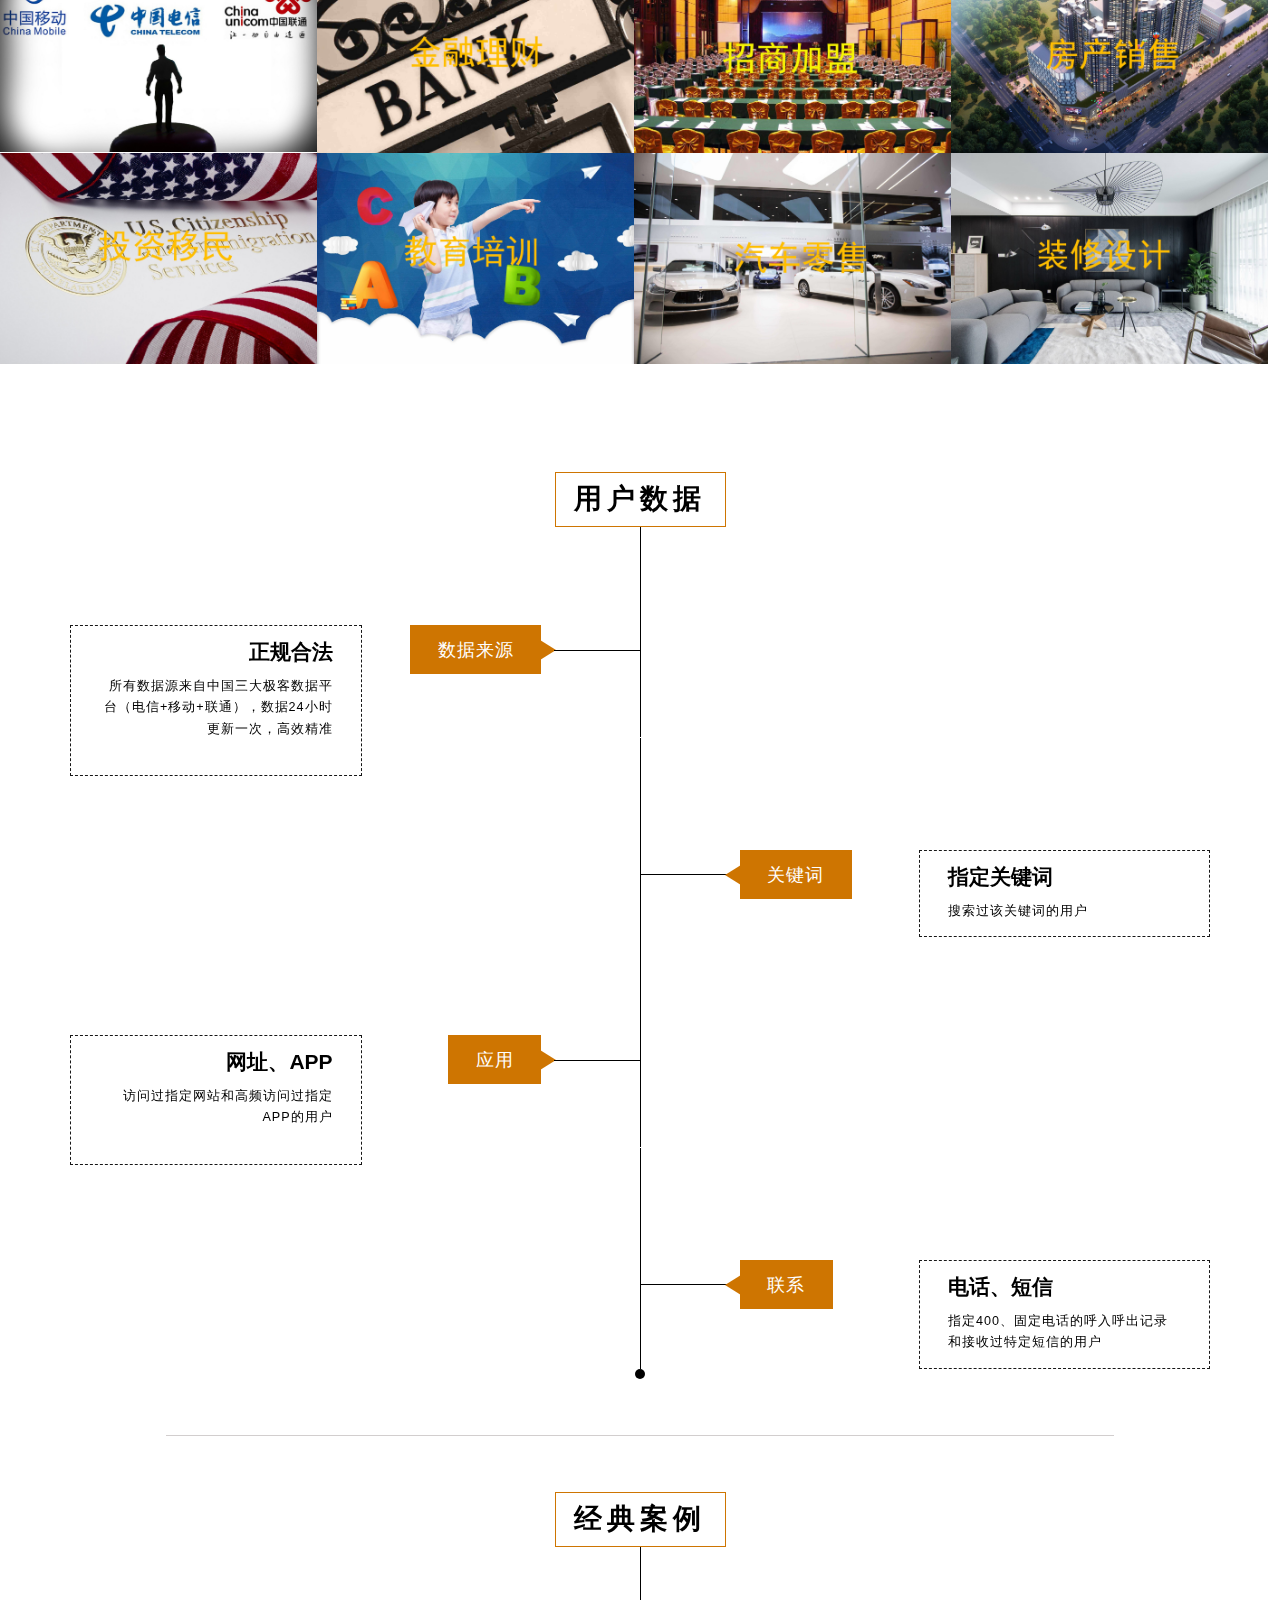
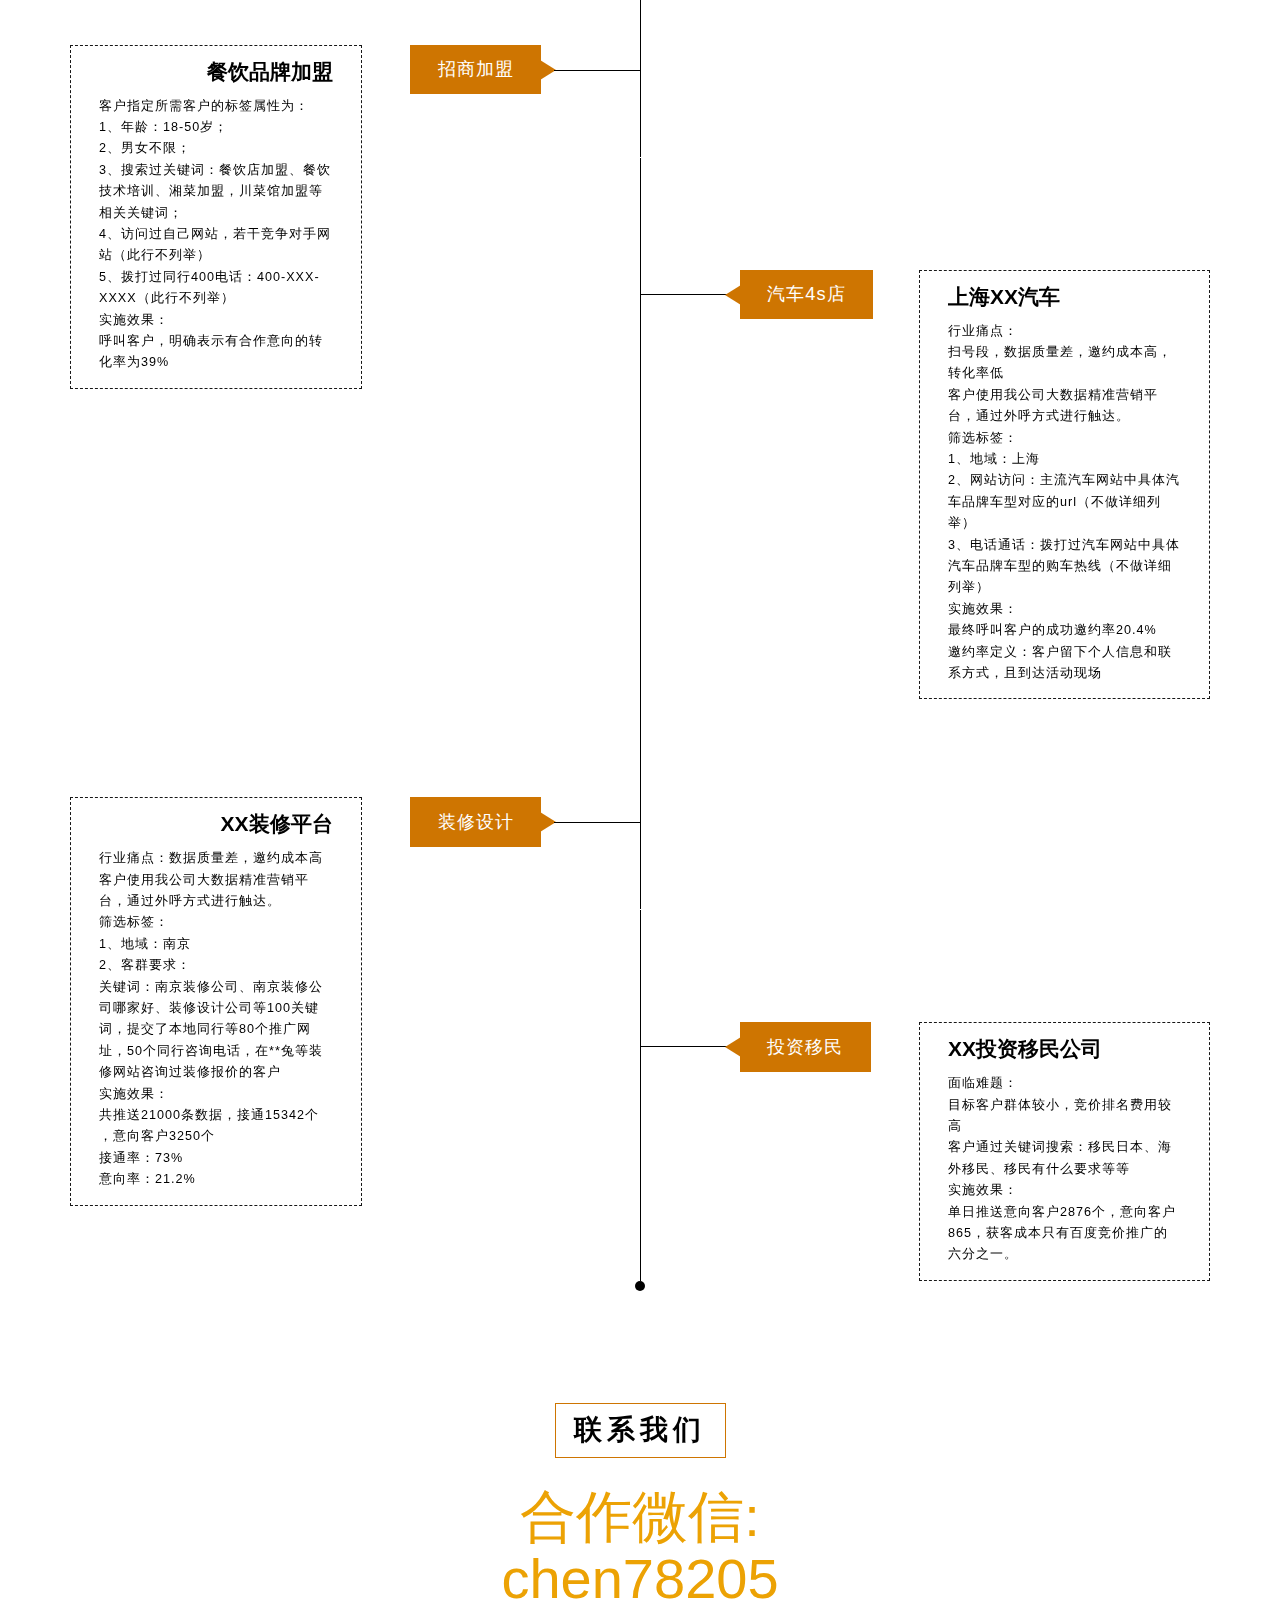
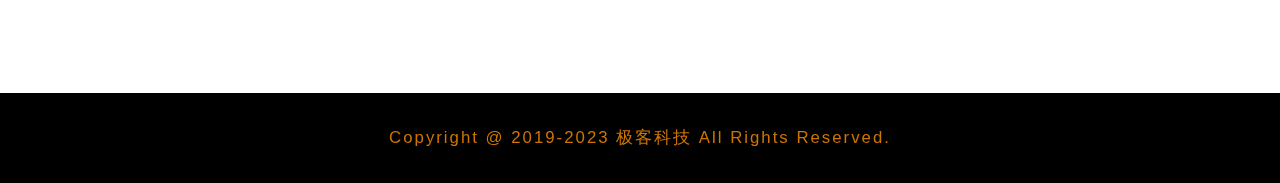
==== commit ddbb5427: "fix" ====
--- a/index.html
+++ b/index.html
@@ -4,9 +4,9 @@
 <!-- for-mobile-apps -->
 <meta name="viewport" content="width=device-width, initial-scale=1">
 
-<title>运营商大数据精准客户营销平台-友啦科技</title>
-<meta name="description" content="友啦科技移动联通电信三大运营商大数据平台，抓取精准客户信息，实时抓取指定网站、APP、搜索关键字的客户号码，运营商大数据精准客户营销平台！">
-<meta name="keywords" content="友啦大数据,YOOLA大数据,大数据营销,运营商大数据,精准客户信息,精准客户资源,精准营销,精准号码,联通大数据,电信大数据,移动大数据">
+<title>极客数据精准客户营销平台-极客科技</title>
+<meta name="description" content="友啦科技移动联通电信三大极客数据平台，抓取精准客户信息，实时抓取指定网站、APP、搜索关键字的客户号码，极客数据精准客户营销平台！">
+<meta name="keywords" content="极客数据,极客数据,大数据营销,极客数据,精准客户信息,精准客户资源,精准营销,精准号码,联通大数据,电信大数据,移动大数据">
 <link rel="icon" href="./favicon.ico" mce_href="./favicon.ico" type="image/x-icon">
 <script type="application/x-javascript"> addEventListener("load", function() { setTimeout(hideURLbar, 0); }, false);
 		function hideURLbar(){ window.scrollTo(0,1); } </script>
@@ -44,7 +44,7 @@
     <div class="container">
       <div class="navbar-header page-scroll">
         <button type="button" class="navbar-toggle" data-toggle="collapse" data-target=".navbar-ex1-collapse"> <span class="sr-only">Vitae</span> <span class="icon-bar"></span> <span class="icon-bar"></span> <span class="icon-bar"></span> </button>
-        <h1><a class="navbar-brand" href="index.html">YOOLA大数据</a></h1>
+        <h1><a class="navbar-brand" href="index.html">极客数据</a></h1>
       </div>
       <!-- Collect the nav links, forms, and other content for toggling -->
       <div class="collapse navbar-collapse navbar-ex1-collapse">
@@ -68,10 +68,10 @@
 <div class="header jarallax" id="home" style="background-image: none; background-attachment: scroll; background-size: auto;"><div id="jarallax-container-0" style="position: absolute; top: 0px; left: 0px; width: 100%; height: 100%; overflow: hidden; pointer-events: none; transition: transform 0s linear -1ms, -webkit-transform 0s linear -1ms; visibility: hidden; z-index: -100;"><div style="background-position: 50% 50%; background-repeat: no-repeat; background-image: url(&quot;./1.jpg&quot;); position: fixed; top: 0px; left: 0px; width: 1903px; height: 811px; overflow: hidden; pointer-events: none; transition: transform 0s linear -1ms, -webkit-transform 0s linear -1ms; background-size: 1903px 1427.25px; visibility: visible; transform: translate3d(0px, 0px, 0px);"></div></div>
   <div class="container">
     <div class="banner-text text-center">
-      <h2>运营商大数据平台</h2>
+      <h2>一手直营运营商平台</h2>
       <h3> - 移动、电信、联通- </h3>
       <p>从源头获取精准客户信息，帮您实现真正的弯道超车！ </p>
-      <div class="w3l-button banner-btn"> <a href="tel:13321964833">合作热线</a> </div>
+      <div class="w3l-button banner-btn"> <a href="javascript:alert('添加微信:\nchen78205')">合作微信:<br>chen78205</a> </div>
     </div>
     <div class="w3-arrow bounce animated"> <a href="index.html#about" class="scroll"><i class="fa fa-angle-down" aria-hidden="true"></i></a> </div>
   </div>
@@ -82,10 +82,10 @@
     <div class="col-md-4 w3-about-top"> <img src="./index_files/3.jpg" class="img-responsive" alt="about-img"> </div>
     <div class="col-md-8 w3l-about">
       <div class="w3ls-heading">
-        <h2>什么是运营商大数据？</h2>
+        <h2>什么是极客数据？</h2>
       </div>
       <div class="w3ls-about-info">
-        <p> 所谓运营商大数据，指的就是由电信、移动、联通组建的大数据平台，都说国内BAT是最牛的三家企业，其实在运营商面前，他们跟其他所有的企业一样，都是基于由运营商组建的网络而生存。 那么运营商的用户群体有多大呢？就是全国所有使用手机卡的用户和全国所有使用INTERNET上网的用户以及家里安装IPTV电视的用户。 运营商大数据平台信息真实可靠，因为无论你是用手机打电话还是用设备上网，都需要实名。而你在网络上做的任何事，在运营商的大数据库里面都有存储，包括但不限于浏览过的网站，使用过什么APP、用过几次，给谁打过电话，接了谁的电话，给谁发过短信，手机接收过什么验证码等等。 在运营商面前，我们每个人在网络上的踪迹都是赤裸裸的，而现在运营商把部分数据开放出来（这里请放心，数据都是经过加密的）用于商业用途，YOOLA大数据也就应运而生了。 ...</p>
+        <p> 所谓极客数据，指的就是由电信、移动、联通组建的大数据平台，都说国内BAT是最牛的三家企业，其实在运营商面前，他们跟其他所有的企业一样，都是基于由运营商组建的网络而生存。 那么运营商的用户群体有多大呢？就是全国所有使用手机卡的用户和全国所有使用INTERNET上网的用户以及家里安装IPTV电视的用户。 极客数据平台信息真实可靠，因为无论你是用手机打电话还是用设备上网，都需要实名。而你在网络上做的任何事，在运营商的大数据库里面都有存储，包括但不限于浏览过的网站，使用过什么APP、用过几次，给谁打过电话，接了谁的电话，给谁发过短信，手机接收过什么验证码等等。 在运营商面前，我们每个人在网络上的踪迹都是赤裸裸的，而现在运营商把部分数据开放出来（这里请放心，数据都是经过加密的）用于商业用途，极客数据也就应运而生了。 ...</p>
       </div>
     </div>
     <div class="clearfix"></div>
@@ -107,56 +107,56 @@
   <div class="filtr-container" style="padding: 0px; position: relative; height: 614px;"> <div class="filtr-item gallery-t" data-category="1, 3" data-sort="Busy streets" style="opacity: 1; transform: scale(1) translate3d(0px, 0px, 0px); backface-visibility: hidden; perspective: 1000px; transform-style: preserve-3d; position: absolute; transition: all 0.5s ease-out 0ms;"> <a href="./index_files/1-1ZF6221301253.jpg" class="b-link-stripe b-animate-go  thickbox">
       <figure class="w3ls-gallery"> <img src="./index_files/1-1ZF6221301253.jpg" class="img-responsive" alt="h">
         <figcaption class="w3layouts-caption">
-          <h3>YOOLA大数据</h3>
+          <h3>极客数据</h3>
         </figcaption>
       </figure>
       </a> </div>
 <div class="filtr-item gallery-t" data-category="1, 3" data-sort="Busy streets" style="opacity: 1; transform: scale(1) translate3d(472px, 0px, 0px); backface-visibility: hidden; perspective: 1000px; transform-style: preserve-3d; position: absolute; transition: all 0.5s ease-out 0ms;"> <a href="./index_files/1-1ZF6221I0630.jpg" class="b-link-stripe b-animate-go  thickbox">
       <figure class="w3ls-gallery"> <img src="./index_files/1-1ZF6221I0630.jpg" class="img-responsive" alt="g">
         <figcaption class="w3layouts-caption">
-          <h3>YOOLA大数据</h3>
+          <h3>极客数据</h3>
         </figcaption>
       </figure>
       </a> </div>
 <div class="filtr-item gallery-t" data-category="1, 3" data-sort="Busy streets" style="opacity: 1; transform: scale(1) translate3d(944px, 0px, 0px); backface-visibility: hidden; perspective: 1000px; transform-style: preserve-3d; position: absolute; transition: all 0.5s ease-out 0ms;"> <a href="./index_files/1-1ZF6221553S1.jpg" class="b-link-stripe b-animate-go  thickbox">
       <figure class="w3ls-gallery"> <img src="./index_files/1-1ZF6221553S1.jpg" class="img-responsive" alt="e">
         <figcaption class="w3layouts-caption">
-          <h3>YOOLA大数据</h3>
+          <h3>极客数据</h3>
         </figcaption>
       </figure>
       </a> </div>
 <div class="filtr-item gallery-t" data-category="1, 3" data-sort="Busy streets" style="opacity: 1; transform: scale(1) translate3d(1416px, 0px, 0px); backface-visibility: hidden; perspective: 1000px; transform-style: preserve-3d; position: absolute; transition: all 0.5s ease-out 0ms;"> <a href="./index_files/1-1ZF622141cC.jpg" class="b-link-stripe b-animate-go  thickbox">
       <figure class="w3ls-gallery"> <img src="./index_files/1-1ZF622141cC.jpg" class="img-responsive" alt="b">
         <figcaption class="w3layouts-caption">
-          <h3>YOOLA大数据</h3>
+          <h3>极客数据</h3>
         </figcaption>
       </figure>
       </a> </div>
 <div class="filtr-item gallery-t" data-category="1, 3" data-sort="Busy streets" style="opacity: 1; transform: scale(1) translate3d(0px, 307px, 0px); backface-visibility: hidden; perspective: 1000px; transform-style: preserve-3d; position: absolute; transition: all 0.5s ease-out 0ms;"> <a href="./index_files/1-1ZF6221051U2.jpg" class="b-link-stripe b-animate-go  thickbox">
       <figure class="w3ls-gallery"> <img src="./index_files/1-1ZF6221051U2.jpg" class="img-responsive" alt="f">
         <figcaption class="w3layouts-caption">
-          <h3>YOOLA大数据</h3>
+          <h3>极客数据</h3>
         </figcaption>
       </figure>
       </a> </div>
 <div class="filtr-item gallery-t" data-category="1, 3" data-sort="Busy streets" style="opacity: 1; transform: scale(1) translate3d(472px, 307px, 0px); backface-visibility: hidden; perspective: 1000px; transform-style: preserve-3d; position: absolute; transition: all 0.5s ease-out 0ms;"> <a href="./index_files/1-1ZF6220Jc49.jpg" class="b-link-stripe b-animate-go  thickbox">
       <figure class="w3ls-gallery"> <img src="./index_files/1-1ZF6220Jc49.jpg" class="img-responsive" alt="d">
         <figcaption class="w3layouts-caption">
-          <h3>YOOLA大数据</h3>
+          <h3>极客数据</h3>
         </figcaption>
       </figure>
       </a> </div>
 <div class="filtr-item gallery-t" data-category="1, 3" data-sort="Busy streets" style="opacity: 1; transform: scale(1) translate3d(944px, 307px, 0px); backface-visibility: hidden; perspective: 1000px; transform-style: preserve-3d; position: absolute; transition: all 0.5s ease-out 0ms;"> <a href="./index_files/1-1ZF6220645334.jpg" class="b-link-stripe b-animate-go  thickbox">
       <figure class="w3ls-gallery"> <img src="./index_files/1-1ZF6220645334.jpg" class="img-responsive" alt="c">
         <figcaption class="w3layouts-caption">
-          <h3>YOOLA大数据</h3>
+          <h3>极客数据</h3>
         </figcaption>
       </figure>
       </a> </div>
 <div class="filtr-item gallery-t" data-category="1, 3" data-sort="Busy streets" style="opacity: 1; transform: scale(1) translate3d(1416px, 307px, 0px); backface-visibility: hidden; perspective: 1000px; transform-style: preserve-3d; position: absolute; transition: all 0.5s ease-out 0ms;"> <a href="./index_files/1-1ZF6220335513.jpg" class="b-link-stripe b-animate-go  thickbox">
       <figure class="w3ls-gallery"> <img src="./index_files/1-1ZF6220335513.jpg" class="img-responsive" alt="a">
         <figcaption class="w3layouts-caption">
-          <h3>YOOLA大数据</h3>
+          <h3>极客数据</h3>
         </figcaption>
       </figure>
       </a> </div>
@@ -174,7 +174,7 @@
       <div class="col-md-6  col-sm-6 col-xs-6  work-left work-left2">
         <div class="col-md-6  col-sm-6 col-xs-6  work1">
           <h4>正规合法</h4>
-          <p>所有数据源来自中国三大运营商大数据平台（电信+移动+联通），数据24小时更新一次，高效精准<br><br></p>
+          <p>所有数据源来自中国三大极客数据平台（电信+移动+联通），数据24小时更新一次，高效精准<br><br></p>
         </div>
         <div class="col-md-6  col-sm-6 col-xs-6  work2">
           <h5> 数据来源</h5>
@@ -325,8 +325,8 @@
     <div class="w3_agile-contact  jarallax text-center">
       
       
-      <a href="mailto:service@ylweb.net">service@ylweb.net</a>
-      <h5><a href="tel:13321964833">13321964833</a></h5>
+      
+      <h5><a>合作微信:<br>chen78205</a></h5>
      <!-- <ul class="social-icons-w3_agile">
         <li><a href="#" class="fa fa-facebook icon icon-border facebook"> </a></li>
         <li><a href="#" class="fa fa-twitter icon icon-border twitter"> </a></li>
@@ -338,7 +338,7 @@
 <!-- footer -->
 <div class="agileits_w3layouts-footer text-center">
   <div class="container">
-    <p>Copyright @ 2019-2020 友啦科技 All Rights Reserved.</p>
+    <p>Copyright @ 2019-2023 极客科技 All Rights Reserved.</p>
   </div>
 </div>
 <!-- //footer --> 
